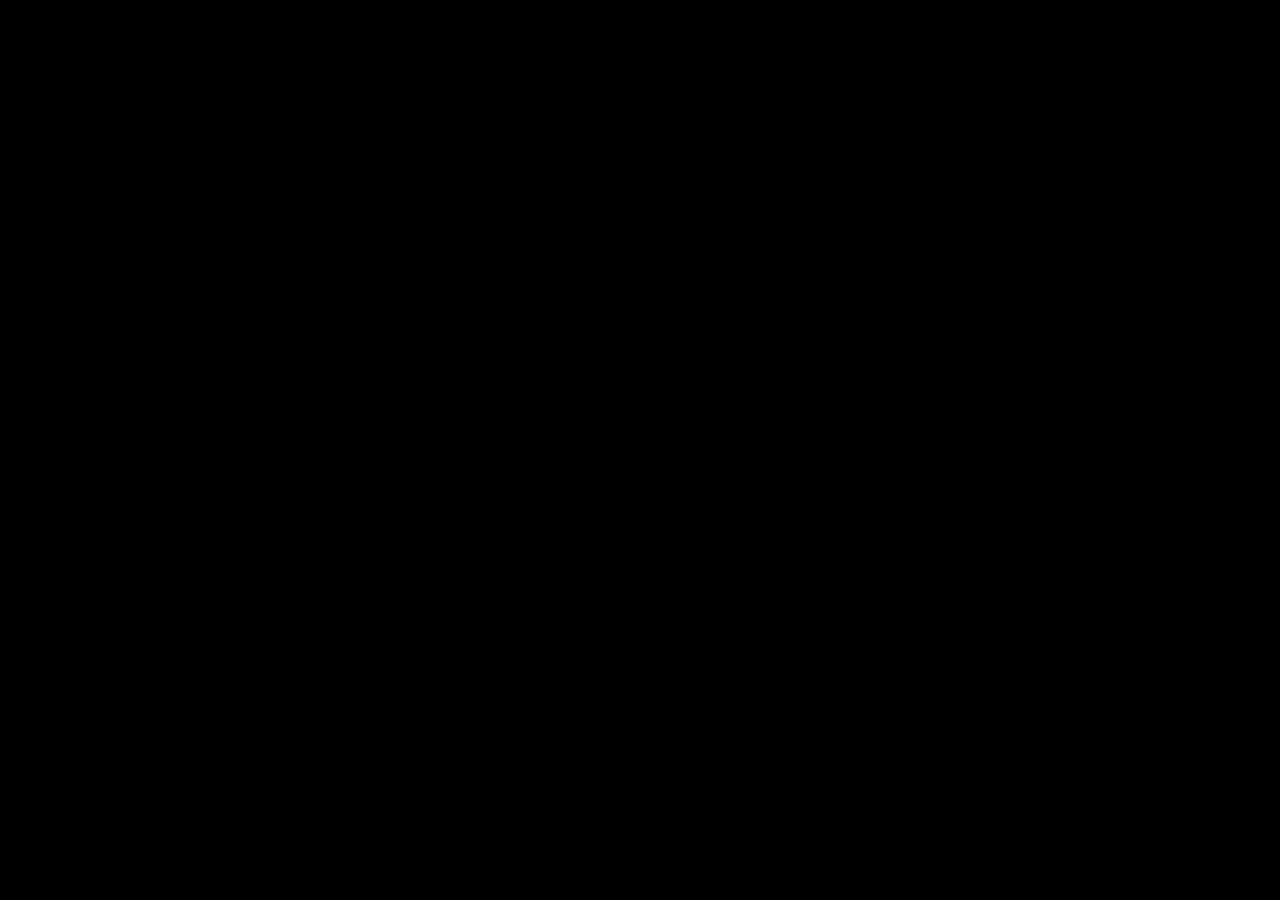
==== web/index.html @ 5d585e58 "" ====
<!DOCTYPE html>
<!--[if IE 8 ]><html class="no-js oldie ie8" lang="en"> <![endif]-->
<!--[if IE 9 ]><html class="no-js oldie ie9" lang="en"> <![endif]-->
<!--[if (gte IE 9)|!(IE)]><!--><html class="no-js" lang="en"> <!--<![endif]-->

<head>

	<!--- Basic Page Needs
   ================================================== -->
   <meta charset="utf-8">
	<title>PlayToday Launch webpage</title>
   <meta name="description" content="Edoardo Ferraresi">  
   <meta name="author" content="Edoardo Ferraresi">

   <!-- Mobile Specific Metas
   ================================================== -->
   <meta name="viewport" content="width=device-width, initial-scale=1, maximum-scale=1">

   <!-- CSS
   ================================================== -->
   <link rel="stylesheet" href="css/base.css">
   <link rel="stylesheet" href="css/vendor.css">
   <link rel="stylesheet" href="css/main.css">    
 
   <!-- Modernizr
   =================================================== -->
   <script src="js/modernizr.js"></script>

   <!-- Favicons
   =================================================== -->
   <link rel="shortcut icon" href="favicon.png" >
    
</head>
    
<body>

   <!--[if lt IE 9]>
   	<p class="browserupgrade">You are using an <strong>outdated</strong> browser. 
   	Please <a href="http://browsehappy.com/">upgrade your browser</a> to improve your experience.</p>
   <![endif]-->   

   <!-- content-wrap -->
   <div id="content-wrap">

      <!-- main  -->
      <main class="row">

            <header class="site-header">
               <div class="logo">
               	<a href=".html">PlayToday.</a>
               </div> 
            </header>

            <div id="main-content" class="twelve columns">

               <h1>PlayToday</h1>
                
               

               <hr>

               <div id="counter" class="group">
                  <span>134 <em>days</em></span> 
                  <span>12 <em>hours</em></span>
                  <span>50 <em>minutes</em></span>
                  <span>33 <em>seconds</em></span> 
               </div>                  

               <!-- MailChimp Signup Form -->
               <div id="mc-signup">

                  <form id="mc-form" class="group">
                          
               		<input type="email" value="" name="EMAIL" class="email" id="mce-EMAIL" placeholder="Indirizzo Email" required>                       
                                       
                     <input type="submit" value="Rimani Aggiornato" name="subscribe" class="button">

                     <label for="mce-EMAIL" class="subscribe-message"></label>
                       
                  </form>

               </div> <!-- /sign-up form -->      
               
    
            </div><!-- /main-content form -->

          
            <div class="modal-toggles">
               <ul>
                    <li class="about-us"><a href="#mod-about">More about us</a></li>
                  <!--  <li class="product"><a href="#mod-product">The product PlayToday</a></li> -->
               </ul>
            </div><!-- /modal-toggles --> 	
            
      </main>	      

   </div><!-- /content-wrap --> 
    	

   <!-- modals
   =================================================== -->
	      
	<section id="mod-about" >

	   <!-- Modal toggle -->
	   <div class="modal-toggle">
	      <a href="#" title="close" id="modal-close">close</a>
	   </div>	        	

	   <div class="row about-header">

			<div class="twelve columns">	

			   <div class="icon-wrap">
			      <i class="icon"></i>
			   </div>

				<h1>About Us.</h1>			         

			</div>

	   </div> <!-- /about-header -->                   	

		<div class="row about-content">
							
			<div class="six columns mob-whole">
				<p>Sed ut perspiciatis unde omnis iste natus error sit voluptatem accusantium doloremque laudantium, totam rem aperiam,
				eaque ipsa quae ab illo inventore veritatis et quasi architecto beatae vitae dicta sunt explicabo. 
				</p>

				<p>Proin gravida nibh vel velit auctor aliquet. Aenean sollicitudin, 
				lorem quis bibendum auctor, natus error sit voluptatem accusantium nisi elit et quasi architecto beatae vitae dicta sunt explicabo.
				</p>
			</div>

			<div class="six columns mob-whole contact">
			
			   <h3>Contact Numbers:</h3>
			   <p>Customer Service: (000) 555 1212<br>
			    	Partnerships: (000) 555 0100<br>
			     	General Info: (000) 555 0101</p>

			   <h3>Email:</h3>
			   <p>contact@playtoday.com<br>
			  	partnerships@playtoday.com
			   </p>

			   <h3>Address:</h3>
			   <p>via Fondobanchetto 17, Ferrara, <br>
				44121, FE, Italy 
			   </p>

			</div>            

		</div> <!-- /about-content -->

		<div class="slider row">

		   <hr>

		   <ul id="owl-slider" class="owl-carousel">
           	<li class="item s-photography">
              	<span class="slider-icon"></span>
              	<p>Photography</p>
           	</li>
           	<li class="item s-digital-media">
              	<span class="slider-icon"></span>
              	<p>Digital Media</p>
            </li>
            <li class="item s-marketing">
              	<span class="slider-icon"></span>
              	<p>Marketing</p>
            </li>
            <li class="item s-packaging">
              	<span class="slider-icon"></span>
              	<p>Packaging</p>    
            </li>
            <li class="item s-videography">
              	<span class="slider-icon"></span>
              	<p>Videography</p>
            </li>                  	
            <li class="item s-webdesign">
              	<span class="slider-icon"></span>
              	<p>Web Design</p>
            </li>
            <li class="item s-branding">
               <span class="slider-icon"></span>
               <p>Branding</p>
            </li>
            <li class="item s-web-development">
              	<span class="slider-icon"></span>
              	<p>Web Development</p>
            </li>
         </ul>

		</div><!-- /slider -->			      

   </section><!-- /mod-about -->
   
   
   
 
 	<!-- footer
   =================================================== -->
   <footer class="group">         

     	<ul class="footer-social">
         <li><a href="#"><i class="fa fa-facebook"></i></a></li>
         <li><a href="#"><i class="fa fa-instagram"></i></a></li>
         <li><a href="#"><i class="fa fa-twitter"></i></a></li>
         <li><a href="#"><i class="fa fa-google-plus"></i></a></li>
     	</ul>   

     	<ul class="footer-copyright">
            <li>&copy; Copyright 2016 PlayToday</li>
      </ul>  
        
   </footer> 

   <div id="preloader"> 
    	<div id="loader">
     	</div>
   </div> 
   
<!-- Script
=================================================== -->
<script src="js/jquery-1.11.3.min.js"></script>
<script src="js/jquery-migrate-1.2.1.min.js"></script>
<script src="http://maps.google.com/maps/api/js?v=3.13&amp;sensor=false"></script>    
<script src="js/jquery.fittext.js"></script>
<script src="js/jquery.countdown.min.js"></script>
<script src="js/jquery.placeholder.min.js"></script>
<script src="js/owl.carousel.min.js"></script>
<script src="js/jquery.ajaxchimp.min.js"></script>
<script src="js/main.js"></script>    
        
</body>
</html>
---- web/css/base.css ----
/* =================================================================== */
/*
/*  Advent v1.0 Base Stylesheet
/*  url: styleshout.com
/*  08-28-2015
/*
/* =================================================================== */

/* 
/* Reset - normalize.css v3.0.1 | MIT License | git.io/normalize 
/* =================================================================== */
html {
	font-family: sans-serif;
	-ms-text-size-adjust: 100%;
	-webkit-text-size-adjust: 100%;
}

body {
	margin: 0;
}

article,
aside,
details,
figcaption,
figure,
footer,
header,
hgroup,
main,
nav,
section,
summary {
	display: block;
}

audio,
canvas,
progress,
video {
	display: inline-block;
	vertical-align: baseline;
}

audio:not([controls]) {
	display: none;
	height: 0;
}

[hidden],
template {
	display: none;
}

a {
	background: transparent;
}

a:active,
a:hover {
	outline: 0;
}

abbr[title] {
	border-bottom: 1px dotted;
}

b,
strong {
	font-weight: bold;
}

dfn {
	font-style: italic;
}

h1 {
	font-size: 2em;
	margin: 0.67em 0;
}

mark {
	background: #ff0;
	color: #000;
}

small {
	font-size: 80%;
}

sub,
sup {
	font-size: 75%;
	line-height: 0;
	position: relative;
	vertical-align: baseline;
}

sup {
	top: -0.5em;
}

sub {
	bottom: -0.25em;
}

img {
	border: 0;
}

svg:not(:root) {
	overflow: hidden;
}

figure {
	margin: 1em 40px;
}

hr {
	-moz-box-sizing: content-box;
	box-sizing: content-box;
	height: 0;
}

pre {
	overflow: auto;
}

code,
kbd,
pre,
samp {
	font-family: monospace, monospace;
	font-size: 1em;
}

button,
input,
optgroup,
select,
textarea {
	color: inherit;
	font: inherit;
	margin: 0;
}

button {
	overflow: visible;
}

button,
select {
	text-transform: none;
}

button,
html input[type="button"],
input[type="reset"],
input[type="submit"] {
	-webkit-appearance: button;
	cursor: pointer;
}

button[disabled],
html input[disabled] {
	cursor: default;
}

button::-moz-focus-inner,
input::-moz-focus-inner {
	border: 0;
	padding: 0;
}

input {
	line-height: normal;
}

input[type="checkbox"],
input[type="radio"] {
	box-sizing: border-box;
	padding: 0;
}

input[type="number"]::-webkit-inner-spin-button,
input[type="number"]::-webkit-outer-spin-button {
	height: auto;
}

input[type="search"] {
	-webkit-appearance: textfield;
	-moz-box-sizing: content-box;
	-webkit-box-sizing: content-box;
	box-sizing: content-box;
}

input[type="search"]::-webkit-search-cancel-button,
input[type="search"]::-webkit-search-decoration {
	-webkit-appearance: none;
}

fieldset {
	border: 1px solid #c0c0c0;
	margin: 0 2px;
	padding: 0.35em 0.625em 0.75em;
}

legend {
	border: 0;
	padding: 0;
}

textarea {
	overflow: auto;
}

optgroup {
	font-weight: bold;
}

table {
	border-collapse: collapse;
	border-spacing: 0;
}

td,
th {
	padding: 0;
}

/*
/* Basic Setup Styles - Top Elements 
/* =================================================================== */

/* NOTE
html is set to 62.5% so that if you use REMS, all the measurements 
are based on 10px sizing. So basically 1.5rem = 15px  */
html {
	-webkit-font-smoothing: antialiased;
	-moz-osx-font-smoothing: grayscale;
	font-size: 62.5%;
	-webkit-box-sizing: border-box;
	-moz-box-sizing: border-box;
	box-sizing: border-box;
}

html,
body {
	height: 100%;
}

*,
*:before,
*:after {
	box-sizing: inherit;
}

body {
	font-weight: normal;
	line-height: 1;
	text-rendering: optimizeLegibility;
}

/*
/* Typography 
====================================================================== */
div,
dl,
dt,
dd,
ul,
ol,
li,
h1,
h2,
h3,
h4,
h5,
h6,
pre,
form,
p,
blockquote,
th,
td {
	margin: 0;
	padding: 0;
}

h1,
h2,
h3,
h4,
h5,
h6 {
	text-rendering: optimizeLegibility;
	line-height: 1.2;
}

hr {
	border: solid #ddd;
	border-width: 1px 0 0;
	clear: both;
	margin: 11px 0 24px;
	height: 0;
}

em,
i {
	font-style: italic;
	line-height: inherit;
}

strong,
b {
	font-weight: bold;
	line-height: inherit;
}

small {
	font-size: 60%;
	line-height: inherit;
}

ul {
	list-style: none;
}

ol {
	list-style: decimal;
}

ol,
ul.square,
ul.circle,
ul.disc {
	margin-left: 17px;
}

ul.square {
	list-style: square;
}

ul.circle {
	list-style: circle;
}

ul.disc {
	list-style: disc;
}

ul li {
	padding-left: 4px;
}

ul ul,
ul ol,
ol ol,
ol ul {
	margin: 3px 0 3px 17px;
}

/* links
---------------------------------------------------------------------- */
a {
	text-decoration: none;
	line-height: inherit;
}

a img {
	border: none;
}

a:focus {
	outline: none;
}

p a,
p a:visited {
	line-height: inherit;
}

/* 
/* Media 
/* =================================================================== */
img,
video,
embed,
object {
	max-width: 100%;
	height: auto;
}

object,
embed {
	height: 100%;
}

img {
	-ms-interpolation-mode: bicubic;
}

/* 
/* Grid
===================================================================== */
.row {
	width: 94%;
	max-width: 1024px;
	margin: 0 auto;
}

.ie8 .row {
	width: 1024px;
}

.narrow .row {
	max-width: 980px;
}

.row .row {
	width: auto;
	max-width: none;
	margin-left: -18px;
	margin-right: -18px;
}

.row:before,
.row:after {
	content: "";
	display: table;
}

.row:after {
	clear: both;
}

.column,
.columns,
.bgrid {
	position: relative;
	padding: 0 18px;
	min-height: 1px;
	float: left;
}

.column.centered,
.columns.centered {
	float: none;
	margin: 0 auto;
}

.row.collapsed > .column,
.row.collapsed > .columns,
.column.collapsed,
.columns.collapsed {
	padding: 0;
}

[class*="column"] + [class*="column"]:last-child {
	float: right;
}

[class*="column"] + [class*="column"].end {
	float: right;
}

.one,
.row .one {
	width: 8.33333%;
}

.two,
.row .two {
	width: 16.66667%;
}

.three,
.row .three {
	width: 25%;
}

.four,
.row .four {
	width: 33.33333%;
}

.five,
.row .five {
	width: 41.66667%;
}

.six,
.row .six {
	width: 50%;
}

.seven,
.row .seven {
	width: 58.33333%;
}

.eight,
.row .eight {
	width: 66.66667%;
}

.nine,
.row .nine {
	width: 75%;
}

.ten .row .ten {
	width: 83.33333%;
}

.eleven,
.row .eleven {
	width: 91.66667%;
}

.twelve,
.row .twelve {
	width: 100%;
}

/* tablets
--------------------------------------------------------------- */
@media screen and (max-width:768px) {
	.row {
		width: auto;
		padding-left: 30px;
		padding-right: 30px;
	}

	.row .row {
		padding-left: 0;
		padding-right: 0;
		margin-left: -15px;
		margin-right: -15px;
	}

	.column,
	.columns {
		padding: 0 15px;
	}

	.tab-fourth,
	.row .tab-fourth {
		width: 25%;
	}

	.tab-third,
	.row .tab-third {
		width: 33.33333%;
	}

	.tab-half,
	.row .tab-half {
		width: 50%;
	}

	.tab-2thirds,
	.row .tab-2thirds {
		width: 66.66667%;
	}

	.tab-3fourths,
	.row .tab-3fourths {
		width: 75%;
	}

	.tab-whole,
	.row .tab-whole {
		width: 100%;
	}

}

/* mobile
--------------------------------------------------------------- */
@media screen and (max-width:600px) {
	.row {
		padding-left: 25px;
		padding-right: 25px;
	}

	.row .row {
		margin-left: -10px;
		margin-right: -10px;
	}

	.column,
	.columns {
		padding: 0 10px;
	}

	.mob-fourth,
	.row .mob-fourth {
		width: 25%;
	}

	.mob-half,
	.row .mob-half {
		width: 50%;
	}

	.mob-3fourths,
	.row .mob-3fourths {
		width: 75%;
	}

	.mob-whole,
	.row .mob-whole {
		width: 100%;
	}

}

/* small mobile devices
--------------------------------------------------------------- */
@media screen and (max-width:400px) {
	.row {
		padding-left: 30px;
		padding-right: 30px;
	}

	.row .row {
		padding-left: 0;
		padding-right: 0;
		margin-left: 0;
		margin-right: 0;
	}

	.column,
	.columns {
		width: auto !important;
		float: none !important;
		margin-left: 0;
		margin-right: 0;
		clear: both;
		padding: 0;
	}

	[class*="column"] + [class*="column"]:last-child {
		float: none;
	}

}

/* larger screens
--------------------------------------------------------------- */
@media screen and (min-width:1200px) {
	.wide .wrap {
		max-width: 1180px;
	}

}

/* 
/* block grids
===================================================================== */
.bgrid-sixth .bgrid {
	width: 16.66667%;
}

.bgrid-fourth .bgrid {
	width: 25%;
}

.bgrid-third .bgrid {
	width: 33.33333%;
}

.bgrid-half .bgrid {
	width: 50%;
}

.bgrid {
	padding: 0;
}

/* Clearing for block grid columns. Allows columns with 
different heights to align properly.
--------------------------------------------------------------------- */
.first {
	clear: both;
}

/* first column in large(default) screen - for IE8 */
.bgrid-sixth .bgrid:nth-child(6n+1),
.bgrid-fourth .bgrid:nth-child(4n+1),
.bgrid-third .bgrid:nth-child(3n+1),
.bgrid-half .bgrid:nth-child(2n+1) {
	clear: both;
}

/* smaller screens
--------------------------------------------------------------- */
@media screen and (max-width:900px) {

	/* block grids for small screens */
	.s-bgrid-sixth .bgrid {
		width: 16.66667%;
	}

	.s-bgrid-fourth .bgrid {
		width: 25%;
	}

	.s-bgrid-third .bgrid {
		width: 33.33333%;
	}

	.s-bgrid-half .bgrid {
		width: 50%;
	}

	.s-bgrid-whole .bgrid {
		width: 100%;
		clear: both;
	}

	.first,
	[class*="bgrid-"] .bgrid:nth-child(n) {
		clear: none;
	}

	.s-bgrid-sixth .bgrid:nth-child(6n+1),
	.s-bgrid-fourth .bgrid:nth-child(4n+1),
	.s-bgrid-third .bgrid:nth-child(3n+1),
	.s-bgrid-half .bgrid:nth-child(2n+1) {
		clear: both;
	}

}

/* tablets
--------------------------------------------------------------- */
@media screen and (max-width:768px) {
	.tab-bgrid-sixth .bgrid {
		width: 16.66667%;
	}

	.tab-bgrid-fourth .bgrid {
		width: 25%;
	}

	.tab-bgrid-third .bgrid {
		width: 33.33333%;
	}

	.tab-bgrid-half .bgrid {
		width: 50%;
	}

	.tab-bgrid-whole .bgrid {
		width: 100%;
		clear: both;
	}

	.first,
	[class*="tab-bgrid-"] .bgrid:nth-child(n) {
		clear: none;
	}

	.tab-bgrid-sixth .bgrid:nth-child(6n+1),
	.tab-bgrid-fourth .bgrid:nth-child(4n+1),
	.tab-bgrid-third .bgrid:nth-child(3n+1),
	.tab-bgrid-half .bgrid:nth-child(2n+1) {
		clear: both;
	}

}

/* mobile devices
--------------------------------------------------------------- */
@media screen and (max-width:600px) {
	.mob-bgrid-sixth .bgrid {
		width: 16.66667%;
	}

	.mob-bgrid-fourth .bgrid {
		width: 25%;
	}

	.mob-bgrid-third .bgrid {
		width: 33.33333%;
	}

	.mob-bgrid-half .bgrid {
		width: 50%;
	}

	.mob-bgrid-whole .bgrid {
		width: 100%;
		clear: both;
	}

	.first,
	[class*="mob-bgrid-"] .bgrid:nth-child(n) {
		clear: none;
	}

	.mob-bgrid-sixth .bgrid:nth-child(6n+1),
	.mob-bgrid-fourth .bgrid:nth-child(4n+1),
	.mob-bgrid-third .bgrid:nth-child(3n+1),
	.mob-bgrid-half .bgrid:nth-child(2n+1) {
		clear: both;
	}

}

/* stack on small mobile devices
--------------------------------------------------------------- */
@media screen and (max-width:400px) {
	.stack .bgrid {
		width: auto !important;
		float: none !important;
		margin-left: 0;
		margin-right: 0;
		clear: both;
	}

}

/* 
/* MISC
===================================================================== */

/* Clearing - (http://nicolasgallagher.com/micro-clearfix-hack/
--------------------------------------------------------------------- */
.group:before,
.group:after {
	content: "";
	display: table;
}

.group:after {
	clear: both;
}

/* Misc Helper Styles 
--------------------------------------------------------------------- */
.hide {
	display: none;
}

.invisible {
	visibility: hidden;
}

.antialiased {
	-webkit-font-smoothing: antialiased;
	-moz-osx-font-smoothing: grayscale;
}

.remove-bottom {
	margin-bottom: 0;
}

.half-bottom {
	margin-bottom: 15px !important;
}

.add-bottom {
	margin-bottom: 30px !important;
}

.no-border {
	border: none;
}

.text-center {
	text-align: center;
}

.text-left {
	text-align: left;
}

.text-right {
	text-align: right;
}

.pull-left {
	float: left;
}

.pull-right {
	float: right;
}

.align-center {
	margin-left: auto;
	margin-right: auto;
	text-align: center;
}
---- web/css/vendor.css ----
/* =================================================================== */
/*
/*  Advent 1.0 | Vendor/Third Party CSS 
/*  url: styleshout.com
/*  08-28-2015
/*
/* =================================================================== */

/* 
 *  Core Owl Carousel CSS File
 *	 v1.3.3
 */

/* clearfix */
.owl-carousel .owl-wrapper:after {
	content: ".";
	display: block;
	clear: both;
	visibility: hidden;
	line-height: 0;
	height: 0;
}

/* display none until init */
.owl-carousel {
	display: none;
	position: relative;
	width: 100%;
	-ms-touch-action: pan-y;
}

.owl-carousel .owl-wrapper {
	display: none;
	position: relative;
	-webkit-transform: translate3d(0px, 0px, 0px);
}

.owl-carousel .owl-wrapper-outer {
	overflow: hidden;
	position: relative;
	width: 100%;
}

.owl-carousel .owl-wrapper-outer.autoHeight {
	-webkit-transition: height 500ms ease-in-out;
	-moz-transition: height 500ms ease-in-out;
	-ms-transition: height 500ms ease-in-out;
	-o-transition: height 500ms ease-in-out;
	transition: height 500ms ease-in-out;
}

.owl-carousel .owl-item {
	float: left;
}

.owl-controls .owl-page,
.owl-controls .owl-buttons div {
	cursor: pointer;
}

.owl-controls {
	-webkit-user-select: none;
	-khtml-user-select: none;
	-moz-user-select: none;
	-ms-user-select: none;
	user-select: none;
	-webkit-tap-highlight-color: transparent;
}

/* mouse grab icon */
.grabbing {
	cursor: url(grabbing.png) 8 8, move;
}

/* fix */
.owl-carousel .owl-wrapper,
.owl-carousel .owl-item {
	-webkit-backface-visibility: hidden;
	-moz-backface-visibility: hidden;
	-ms-backface-visibility: hidden;
	-webkit-transform: translate3d(0, 0, 0);
	-moz-transform: translate3d(0, 0, 0);
	-ms-transform: translate3d(0, 0, 0);
}

/* 
 *  Owl Carousel CSS3 Transitions 
 *  v1.3.2
 */
.owl-origin {
	-webkit-perspective: 1200px;
	-webkit-perspective-origin-x: 50%;
	-webkit-perspective-origin-y: 50%;
	-moz-perspective: 1200px;
	-moz-perspective-origin-x: 50%;
	-moz-perspective-origin-y: 50%;
	perspective: 1200px;
}

/* fade */
.owl-fade-out {
	z-index: 10;
	-webkit-animation: fadeOut .7s both ease;
	-moz-animation: fadeOut .7s both ease;
	animation: fadeOut .7s both ease;
}

.owl-fade-in {
	-webkit-animation: fadeIn .7s both ease;
	-moz-animation: fadeIn .7s both ease;
	animation: fadeIn .7s both ease;
}

/* backSlide */
.owl-backSlide-out {
	-webkit-animation: backSlideOut 1s both ease;
	-moz-animation: backSlideOut 1s both ease;
	animation: backSlideOut 1s both ease;
}

.owl-backSlide-in {
	-webkit-animation: backSlideIn 1s both ease;
	-moz-animation: backSlideIn 1s both ease;
	animation: backSlideIn 1s both ease;
}

/* goDown */
.owl-goDown-out {
	-webkit-animation: scaleToFade .7s ease both;
	-moz-animation: scaleToFade .7s ease both;
	animation: scaleToFade .7s ease both;
}

.owl-goDown-in {
	-webkit-animation: goDown .6s ease both;
	-moz-animation: goDown .6s ease both;
	animation: goDown .6s ease both;
}

/* scaleUp */
.owl-fadeUp-in {
	-webkit-animation: scaleUpFrom .5s ease both;
	-moz-animation: scaleUpFrom .5s ease both;
	animation: scaleUpFrom .5s ease both;
}

.owl-fadeUp-out {
	-webkit-animation: scaleUpTo .5s ease both;
	-moz-animation: scaleUpTo .5s ease both;
	animation: scaleUpTo .5s ease both;
}

/* Keyframes */

/*empty*/
@-webkit-keyframes empty {
	0% {
		opacity: 1;
	}

}

@-moz-keyframes empty {
	0% {
		opacity: 1;
	}

}

@keyframes empty {
	0% {
		opacity: 1;
	}

}

@-webkit-keyframes fadeIn {
	0% {
		opacity: 0;
	}

	100% {
		opacity: 1;
	}

}

@-moz-keyframes fadeIn {
	0% {
		opacity: 0;
	}

	100% {
		opacity: 1;
	}

}

@keyframes fadeIn {
	0% {
		opacity: 0;
	}

	100% {
		opacity: 1;
	}

}

@-webkit-keyframes fadeOut {
	0% {
		opacity: 1;
	}

	100% {
		opacity: 0;
	}

}

@-moz-keyframes fadeOut {
	0% {
		opacity: 1;
	}

	100% {
		opacity: 0;
	}

}

@keyframes fadeOut {
	0% {
		opacity: 1;
	}

	100% {
		opacity: 0;
	}

}

@-webkit-keyframes backSlideOut {
	25% {
		opacity: .5;
		-webkit-transform: translateZ(-500px);
	}

	75% {
		opacity: .5;
		-webkit-transform: translateZ(-500px) translateX(-200%);
	}

	100% {
		opacity: .5;
		-webkit-transform: translateZ(-500px) translateX(-200%);
	}

}

@-moz-keyframes backSlideOut {
	25% {
		opacity: .5;
		-moz-transform: translateZ(-500px);
	}

	75% {
		opacity: .5;
		-moz-transform: translateZ(-500px) translateX(-200%);
	}

	100% {
		opacity: .5;
		-moz-transform: translateZ(-500px) translateX(-200%);
	}

}

@keyframes backSlideOut {
	25% {
		opacity: .5;
		transform: translateZ(-500px);
	}

	75% {
		opacity: .5;
		transform: translateZ(-500px) translateX(-200%);
	}

	100% {
		opacity: .5;
		transform: translateZ(-500px) translateX(-200%);
	}

}

@-webkit-keyframes backSlideIn {
	0%,
	25% {
		opacity: .5;
		-webkit-transform: translateZ(-500px) translateX(200%);
	}

	75% {
		opacity: .5;
		-webkit-transform: translateZ(-500px);
	}

	100% {
		opacity: 1;
		-webkit-transform: translateZ(0) translateX(0);
	}

}

@-moz-keyframes backSlideIn {
	0%,
	25% {
		opacity: .5;
		-moz-transform: translateZ(-500px) translateX(200%);
	}

	75% {
		opacity: .5;
		-moz-transform: translateZ(-500px);
	}

	100% {
		opacity: 1;
		-moz-transform: translateZ(0) translateX(0);
	}

}

@keyframes backSlideIn {
	0%,
	25% {
		opacity: .5;
		transform: translateZ(-500px) translateX(200%);
	}

	75% {
		opacity: .5;
		transform: translateZ(-500px);
	}

	100% {
		opacity: 1;
		transform: translateZ(0) translateX(0);
	}

}

@-webkit-keyframes scaleToFade {
	to {
		opacity: 0;
		-webkit-transform: scale(0.8);
	}

}

@-moz-keyframes scaleToFade {
	to {
		opacity: 0;
		-moz-transform: scale(0.8);
	}

}

@keyframes scaleToFade {
	to {
		opacity: 0;
		transform: scale(0.8);
	}

}

@-webkit-keyframes goDown {
	from {
		-webkit-transform: translateY(-100%);
	}

}

@-moz-keyframes goDown {
	from {
		-moz-transform: translateY(-100%);
	}

}

@keyframes goDown {
	from {
		transform: translateY(-100%);
	}

}

@-webkit-keyframes scaleUpFrom {
	from {
		opacity: 0;
		-webkit-transform: scale(1.5);
	}

}

@-moz-keyframes scaleUpFrom {
	from {
		opacity: 0;
		-moz-transform: scale(1.5);
	}

}

@keyframes scaleUpFrom {
	from {
		opacity: 0;
		transform: scale(1.5);
	}

}

@-webkit-keyframes scaleUpTo {
	to {
		opacity: 0;
		-webkit-transform: scale(1.5);
	}

}

@-moz-keyframes scaleUpTo {
	to {
		opacity: 0;
		-moz-transform: scale(1.5);
	}

}

@keyframes scaleUpTo {
	to {
		opacity: 0;
		transform: scale(1.5);
	}

}
---- web/css/main.css ----
/* =================================================================== */
/* Colors:
/* green: #44d62c
/*
/*
/*
/*  Advent v1.0 Main Stylesheet
/*  url: styleshout.com
/*  08-28-2015
/*
/*	 TOC:
/*  01. =webfonts and iconfonts
/*  02. =document setup
/*  03. =preloader
/*  04. =forms
/*  05. =content styles
/*  06. =modals
/*  07. =footer
/*
/* =================================================================== */

/* 
/* 01. =webfonts and iconfonts
/* =================================================================== */
@import url("fonts.css");
@import url("font-awesome/css/font-awesome.min.css");

/* 
/* 02. =document setup
/* =================================================================== */

/* Body 
---------------------------------------------------------------------- */
html,
body {
	height: 100%;
}

html {
	background: #161415 url(../images/bg.jpg) no-repeat center center fixed;
	-webkit-background-size: cover !important;
	-moz-background-size: cover !important;
	background-size: cover !important;
}

body {
	font: 15px/30px "montserrat-regular", sans-serif;
	font-weight: normal;
	color: #575859;
}

/* links 
---------------------------------------------------------------------- */
a,
a:visited {
	outline: none;
	color: #44d62c;
	-moz-transition: all 0.3s ease-in-out;
	-o-transition: all 0.3s ease-in-out;
	-webkit-transition: all 0.3s ease-in-out;
	-ms-transition: all 0.3s ease-in-out;
	transition: all 0.3s ease-in-out;
}

a:hover,
a:focus {
	color: white;
}

/* Typography
--------------------------------------------------------------------- */
h1,
h2,
h3,
h4,
h5,
h6 {
	font-family: "montserrat-bold", sans-serif;
	color: #575859;
	font-style: normal;
	text-rendering: optimizeLegibility;
	margin: 18px 0 15px;
}

h1 a,
h2 a,
h3 a,
h4 a,
h5 a,
h6 a {
	font-weight: inherit;
}

h1 {
	font-size: 30px;
	line-height: 36px;
	margin-top: 0;
	letter-spacing: -1px;
}

h2 {
	font-size: 24px;
	line-height: 30px;
    color: #BDBDBD;
}

h3 {
	font-size: 20px;
	line-height: 30px;
}

h4 {
	font-size: 17px;
	line-height: 30px;
}

h5 {
	font-size: 14px;
	line-height: 30px;
	margin-top: 15px;
	text-transform: uppercase;
	letter-spacing: 1px;
}

h6 {
	font-size: 13px;
	line-height: 30px;
	margin-top: 15px;
	text-transform: uppercase;
	letter-spacing: 1px;
}

p {
	margin: 15px 0 15px 0;
}

p img {
	margin: 0;
}

p.lead {
	font: 17px/33px "montserrat-regular", sans-serif;
	color: #707273;
}

em {
	font: 15px/30px "montserrat-regular", sans-serif;
	font-style: normal;
}

strong,
b {
	font: 15px/30px "montserrat-bold", sans-serif;
	font-weight: normal;
}

small {
	font-size: 11px;
	line-height: inherit;
}

blockquote {
	margin: 18px 0px;
	padding-left: 40px;
	position: relative;
}

blockquote:before {
	content: "\201C";
	opacity: 0.45;
	font-size: 80px;
	line-height: 0px;
	margin: 0;
	font-family: arial, sans-serif;
	position: absolute;
	top: 30px;
	left: 0;
}

blockquote p {
	font-family: georgia, serif;
	font-style: italic;
	padding: 0;
	font-size: 18px;
	line-height: 30px;
}

blockquote cite {
	display: block;
	font-size: 12px;
	font-style: normal;
	line-height: 18px;
}

blockquote cite:before {
	content: "\2014 \0020";
}

blockquote cite a,
blockquote cite a:visited {
	color: #707273;
	border: none;
}

abbr {
	font-family: "montserrat-bold", serif;
	font-variant: small-caps;
	text-transform: lowercase;
	letter-spacing: .5px;
	color: #7d7e80;
}

pre,
code {
	font-family: Consolas, "Andale Mono", Courier, "Courier New", monospace;
}

pre {
	white-space: pre;
	white-space: pre-wrap;
	word-wrap: break-word;
}

code {
	padding: 3px;
	background: #ECF0F1;
	color: #707273;
	border-radius: 3px;
}

del {
	text-decoration: line-through;
}

abbr[title],
dfn[title] {
	border-bottom: 1px dotted;
	cursor: help;
}

mark {
	background: #FFF49B;
	color: #000;
}

hr {
	border: solid #44d62c;
	border-width: 1px 0 0;
	clear: both;
	margin: 23px 0 12px;
	height: 0;
}

/* Lists  
--------------------------------------------------------------------- */
ul,
ol {
	margin-top: 15px;
	margin-bottom: 15px;
}

ul {
	list-style: disc;
	margin-left: 17px;
}

dl {
	margin: 0 0 15px 0;
}

dt {
	margin: 0;
	color: #44d62c;
}

dd {
	margin: 0 0 0 20px;
}

/* Floated image  
--------------------------------------------------------------------- */
img.pull-right {
	margin: 12px 0px 0px 18px;
}

img.pull-left {
	margin: 12px 18px 0px 0px;
}

/* Style Placeholder Text  
--------------------------------------------------------------------- */
::-webkit-input-placeholder {
	color: black;
}

:-moz-placeholder {

	/* Firefox 18- */
	color: black;
}

::-moz-placeholder {

	/* Firefox 19+ */
	color: black;
}

:-ms-input-placeholder {
	color: black;
}

.placeholder {
	color: black !important;
}

/* 
/* 03. =preloader
/* =================================================================== */
#preloader {
	position: fixed;
	top: 0;
	left: 0;
	right: 0;
	bottom: 0;
	background: black;
	z-index: 9999999;
	height: 100%;
}

.no-js #preloader,
.oldie #preloader,
.ie9 #preloader {
	display: none;
}

#loader {
	position: absolute;
	left: 50%;
	top: 50%;
	width: 60px;
	height: 60px;
	margin: -30px 0 0 -30px;
	padding: 0;
}

#loader:before {
	content: "";
	border-top: 11px solid rgba(255, 255, 255, 0.2);
	border-right: 11px solid rgba(255, 255, 255, 0.2);
	border-bottom: 11px solid rgba(255, 255, 255, 0.2);
	border-left: 11px solid #44d62c;
	-webkit-animation: load 1.1s infinite linear;
	animation: load 1.1s infinite linear;
	display: block;
	border-radius: 50%;
	width: 60px;
	height: 60px;
}

@-webkit-keyframes load {
	0% {
		-webkit-transform: rotate(0deg);
		transform: rotate(0deg);
	}

	100% {
		-webkit-transform: rotate(360deg);
		transform: rotate(360deg);
	}

}

@keyframes load {
	0% {
		-webkit-transform: rotate(0deg);
		transform: rotate(0deg);
	}

	100% {
		-webkit-transform: rotate(360deg);
		transform: rotate(360deg);
	}

}

/* 
/* 04. forms
/* =================================================================== */
form {
	margin-bottom: 24px;
}

fieldset {
	margin: 0 0 24px 0;
	padding: 0;
	border: none;
}

input,
button {
	-webkit-font-smoothing: antialiased;
}

input[type="text"],
input[type="password"],
input[type="email"],
textarea,
select {
	display: block;
	padding: 12px 15px;
	margin: 0 0 12px 0;
	border: 0;
	outline: none;
	vertical-align: middle;
	color: #a3a4a6;
	font-family: "montserrat-regular", sans-serif;
	font-size: 14px;
	line-height: 24px;
	border-radius: 3px;
	max-width: 100%;
	background: transparent;
	border: 3px solid #a9aaab;
}

textarea {
	min-height: 162px;
}

input[type="text"]:focus,
input[type="password"]:focus,
input[type="email"]:focus,
textarea:focus {
	background: white;
}

label,
legend {
	font: 15px/30px "montserrat-bold", sans-serif;
	margin: 12px 0;
	color: #252525;
	display: block;
}

label span,
legend span {
	color: #575859;
	font: 15px/30px "montserrat-bold", serif;
}

input[type="checkbox"],
input[type="radio"] {
	font-size: 15px;
	color: #575859;
}

input[type="checkbox"] {
	display: inline;
}

/* 
/* 05. =content styles
/* =================================================================== */
.browserupgrade {
	text-align: center;
	padding: 15px 30px;
	background: white;
}

#content-wrap {
	min-height: 100%;
	padding-top: 6%;
}

@media only screen and (max-width:900px) {
	#content-wrap {
		padding-top: 9%;
	}

}

@media only screen and (max-width:768px) {
	#content-wrap {
		padding-top: 13%;
	}

}

@media only screen and (max-width:600px) {
	#content-wrap {
		min-height: auto;
		padding-top: 60px;
	}

}

@media only screen and (max-width:400px) {
	#content-wrap {
		padding-top: 54px;
	}

}

/* main
------------------------------------------ */
main.row {
	max-width: 700px;
}

main {
	text-align: center;
}

main::after {
	content: "";
	display: block;
	height: 150px;
}

main h1 {
	font: 38px/1.2em "montserrat-bold", sans-serif;
	color: #44d62c;
	margin-bottom: 12px;
	padding: 0;
}

main p {
	font: 17px/36px "montserrat-regular", sans-serif;
	color: #fff;
	margin-bottom: 18px;
	padding: 0;
}

main hr {
	border: solid #44d62c;
	border-width: 5px 0 0;
	margin: 19px auto 12px;
	height: 0;
	width: 100px;
}

main .site-header .logo {
	display: inline-block;
	vertical-align: middle;
	margin: 0 0 36px 0;
	padding: 0;
}
main .site-header .logo a {
	display: block;
	margin: 0;
	padding: 0;
	border: none;
	outline: none;
	font: 0/0 a;
	text-shadow: none;
	color: transparent;
	width: 230px;
	height: 200px;
	background: url("../images/logo/Logoplay.png") no-repeat;
	background-size: contain;
}

@media only screen and (max-width:900px) {
	main.row {
		width: 85%;
	}

	main h1 {
		font: 35px/1.2em "montserrat-bold", sans-serif;
	}

	main p {
		font: 16px/30px "montserrat-regular", sans-serif;
	}

	main .site-header .logo {
		margin: 0 0 30px 0;
	}

	main .site-header .logo a {
		width: 104px;
		height: 72px;
	}

}

@media only screen and (max-width:768px) {
	main.row {
		width: 92%;
	}

	main h1 {
		font: 32px/1.2em "montserrat-bold", sans-serif;
	}

	main p {
		font: 15px/30px "montserrat-regular", sans-serif;
	}

	main .site-header .logo {
		margin: 0 0 24px 0;
	}

}

@media only screen and (max-width:500px) {
	main.row {
		width: 96%;
	}

	main h1 {
		font: 30px/1.2em "montserrat-bold", sans-serif;
	}

	main p {
		line-height: 27px;
	}

	main::after {
		height: 78px;
	}

}

@media only screen and (max-width:400px) {
	main.row {
		width: 100%;
	}

	main h1 {
		font: 28px/1.2em "montserrat-bold", sans-serif;
	}

	main p {
		font: 14px/27px "montserrat-regular", sans-serif;
	}

	main .site-header .logo a {
		width: 95px;
		height: 66px;
	}

}

/* counter 
------------------------------------------ */
#counter {
	width: 90%;
	color: white;
	text-align: center;
	margin: 18px auto 0;
}

#counter span {
	font: 62px/1em "montserrat-bold", sans-serif;
	display: block;
	padding: 12px 0 30px;
	min-width: 25%;
	float: left;
}

#counter span em {
	font: 11px/18px "montserrat-regular", sans-serif;
	text-transform: uppercase;
	letter-spacing: 2px;
	margin-top: 3px;
	display: block;
	color: rgba(255, 255, 255, 0.6);
}

@media only screen and (max-width:900px) {
	#counter {
		width: 92%;
	}

	#counter span {
		font: 58px/1em "montserrat-bold", sans-serif;
	}

}

@media only screen and (max-width:768px) {
	#counter {
		width: 100%;
	}

	#counter span {
		font: 52px/1em "montserrat-bold", sans-serif;
	}

}

@media only screen and (max-width:600px) {
	#counter {
		margin-bottom: 24px;
	}

	#counter span {
		font: 48px/1em "montserrat-bold", sans-serif;
	}

}

@media only screen and (max-width:500px) {
	#counter {
		margin-bottom: 12px;
	}

	#counter span {
		font: 37px/1em "montserrat-bold", sans-serif;
	}

	#counter span em {
		font: 9px/18px "montserrat-regular", sans-serif;
		letter-spacing: 1.5px;
	}

}

@media only screen and (max-width:400px) {
	#counter span {
		font: 31px/1em "montserrat-bold", sans-serif;
	}

	#counter span em {
		font: 8px/18px "montserrat-regular", sans-serif;
		letter-spacing: 1px;
	}

}

/* mailchimp form
------------------------------------------ */
#mc-signup {
	clear: both;
	width: 75%;
	margin: 6px auto 30px;
}

#mc-signup input {
	display: inline-block;
	float: left;
	border: none;
	font-size: 15px;
	font-family: "montserrat-bold", sans-serif;
}

#mc-signup input[type="email"] {
	height: 54px;
	color: rgba(0, 0, 0, 0.7);
	line-height: 30px;
	padding: 12px 15px 12px 20px;
	border-radius: 3px 0 0 3px;
	background: rgba(255, 255, 255, 0.25);
	width: 70%;
}

#mc-signup input[type="submit"] {
	font-size: 12px;
	text-transform: uppercase;
	letter-spacing: 1px;
	line-height: 30px;
	height: 54px;
	padding: 12px 25px 12px 25px;
	border-radius: 0 3px 3px 0;
	background: white;
	width: 30%;
	text-align: center;
	color: black;
	-moz-transition: all 0.3s ease-in-out;
	-o-transition: all 0.3s ease-in-out;
	-webkit-transition: all 0.3s ease-in-out;
	-ms-transition: all 0.3s ease-in-out;
	transition: all 0.3s ease-in-out;
}

#mc-signup input[type="submit"]:hover {
	background: #44d62c;
}

#mc-signup label {
	clear: both;
	display: block;
	width: 100%;
	min-height: 30px;
	font-family: "montserrat-regular", sans-serif;
	color: white;
}

#mc-signup label i {
	color: #44d62c;
	margin-right: 5px;
}

@media only screen and (max-width:900px) {
	#mc-signup {
		width: 70%;
	}

	#mc-signup input[type="email"] {
		width: 60%;
	}

	#mc-signup input[type="submit"] {
		width: 40%;
	}

}

@media only screen and (max-width:768px) {
	#mc-signup {
		width: 80%;
		margin-bottom: 30px;
	}

	#mc-signup input[type="email"] {
		width: 55%;
	}

	#mc-signup input[type="submit"] {
		width: 45%;
	}

}

@media only screen and (max-width:600px) {
	#mc-signup {
		width: 100%;
		margin-bottom: 24px;
		padding-left: 15px;
		padding-right: 15px;
	}

	#mc-signup input[type="email"] {
		width: 100%;
		float: none;
		margin-bottom: 0;
		border-radius: 3px 3px 0 0;
		text-align: center;
	}

	#mc-signup input[type="submit"] {
		width: 100%;
		float: none;
		border-radius: 0 0 3px 3px;
	}

}

@media only screen and (max-width:400px) {
	#mc-signup {
		padding-left: 0;
		padding-right: 0;
	}

}



/* modal toggles
------------------------------------------ */
.modal-toggles {
	clear: both;
}

.modal-toggles ul {
	margin: 0;
	padding: 0;
	text-transform: uppercase;
	font: 13px/24px "montserrat-bold", sans-serif;
	letter-spacing: 1px;
}

.modal-toggles li {
	display: inline-block;
}

.modal-toggles li:first-child {
	
	color: white;
}

.modal-toggles li a {
	padding: 0 40px 0 65px;
	position: relative;
	display: block;
	line-height: 30px;
}

.modal-toggles li a::before {
	content: '';
	display: inline-block;
	padding: 0;
	background-repeat: no-repeat;
	background-position: center center;
	position: absolute;
	top: 3px;
}

.modal-toggles .about-us a::before {
	width: 28px;
	height: 28px;
	line-height: 28px;
	background-image: url("../images/users.png");
	left: 24px;
	background-size: contain;
}

.modal-toggles .location a::before {
	width: 26px;
	height: 26px;
	line-height: 28px;
	background-image: url("../images/marker.png");
	left: 30px;
	background-size: contain;
}

@media only screen and (max-width:600px) {
	.modal-toggles {
		padding: 0 25px;
	}

	.modal-toggles li {
		text-align: center;
		display: block;
	}

	.modal-toggles li:first-child {
		border: none;
		margin-bottom: 18px;
	}

	.modal-toggles li a {
		padding: 0 40px;
		line-height: 54px;
		border: 2px solid rgba(255, 255, 255, 0.2);
		border-radius: 3px;
	}

	.modal-toggles li a:hover {
		border: 2px solid #44d62c;
		color: black;
		background: #44d62c;
	}

	.modal-toggles li a::before {
		content: none;
		postion: static;
	}

}

@media only screen and (max-width:400px) {
	.modal-toggles {
		padding: 0;
	}

}

/* 
/* 06. =modals
/* =================================================================== */
#mod-about,
#mod-map {
	position: fixed;
	top: 0;
	left: 0;
	right: 0;
	bottom: 0;
	min-height: 100%;
	-moz-transition: all 0.4s ease-in-out;
	-o-transition: all 0.4s ease-in-out;
	-webkit-transition: all 0.4s ease-in-out;
	-ms-transition: all 0.4s ease-in-out;
	transition: all 0.4s ease-in-out;
	filter: alpha(opacity=0);
	-ms-filter: "progid:DXImageTransform.Microsoft.Alpha(Opacity=0)";
	opacity: 0;
	zoom: 1;
}

#mod-about {
	-moz-transform: translateX(-100%);
	-o-transform: translateX(-100%);
	-webkit-transform: translateX(-100%);
	-ms-transform: translateX(-100%);
	transform: translateX(-100%);
}

#mod-map {
	-moz-transform: translateX(100%);
	-o-transform: translateX(100%);
	-webkit-transform: translateX(100%);
	-ms-transform: translateX(100%);
	transform: translateX(100%);
}

#mod-map.is-visible,
#mod-about.is-visible {
	-moz-transform: translateX(0);
	-o-transform: translateX(0);
	-webkit-transform: translateX(0);
	-ms-transform: translateX(0);
	transform: translateX(0);
	filter: alpha(opacity=100);
	-ms-filter: "progid:DXImageTransform.Microsoft.Alpha(Opacity=100)";
	opacity: 1;
	zoom: 1;
}

#mod-about.is-visible {
	position: absolute;
	min-height: none;
}

.modal-toggle {
	position: fixed;
	top: 30px;
	left: 40px;
	display: inline-block;
	z-index: 999995;
}

.modal-toggle a {
	display: block;
	height: 46px;
	width: 46px;
	border-radius: 50%;
	background: black;
	text-indent: -99999em;
	float: left;
	-moz-transition: all 0.3s ease-in-out;
	-o-transition: all 0.3s ease-in-out;
	-webkit-transition: all 0.3s ease-in-out;
	-ms-transition: all 0.3s ease-in-out;
	transition: all 0.3s ease-in-out;
}

.modal-toggle a::before,
.modal-toggle a::after {
	content: '';
	position: absolute;
	display: inline-block;
	width: 4px;
	height: 14px;
	border-radius: 2px;
	top: 16px;
	left: 21px;
	background-color: white;
	-moz-transition: all 0.3s ease-in-out;
	-o-transition: all 0.3s ease-in-out;
	-webkit-transition: all 0.3s ease-in-out;
	-ms-transition: all 0.3s ease-in-out;
	transition: all 0.3s ease-in-out;
}

.modal-toggle a::before {
	-moz-transform: rotate(45deg);
	-o-transform: rotate(45deg);
	-webkit-transform: rotate(45deg);
	-ms-transform: rotate(45deg);
	transform: rotate(45deg);
}

.modal-toggle a::after {
	-moz-transform: rotate(-45deg);
	-o-transform: rotate(-45deg);
	-webkit-transform: rotate(-45deg);
	-ms-transform: rotate(-45deg);
	transform: rotate(-45deg);
}

.modal-toggle a:hover::before,
.modal-toggle a:hover::after {
	background-color: #44d62c;
}

@media only screen and (max-width:600px) {
	.modal-toggle {
		left: 35px;
	}

	.modal-toggle a {
		height: 42px;
		width: 42px;
	}

	.modal-toggle a::before,
	.modal-toggle a::after {
		top: 14px;
		left: 19px;
	}

}

@media only screen and (max-width:400px) {
	.modal-toggle {
		left: 25px;
	}

}

/* modal about
------------------------------------------ */
#mod-about {
	z-index: 999991;
}

#mod-about::after {
	content: "";
	display: block;
	height: 120px;
}

#mod-about .row {
	max-width: 750px;
}

/* about header */
.about-header {
	text-align: center;
	margin-top: 5%;
}

.about-header h1 {
	font: 38px/1.2em "montserrat-bold", sans-serif;
	color: #44d62c;
}

.about-header .icon-wrap {
	display: inline-block;
	vertical-align: middle;
	margin: 0 0 36px 0;
	padding: 0;
}

.about-header .icon-wrap i {
	display: block;
	margin: 0;
	padding: 0;
	border: none;
	outline: none;
	font: 0/0 a;
	text-shadow: none;
	color: transparent;
	width: 70px;
	height: 56px;
	background: url("../images/users@2x.png") no-repeat;
	background-size: contain;
}

@media only screen and (max-width:900px) {
	.about-header {
		margin-top: 7%;
	}

	.about-header h1 {
		font: 35px/1.2em "montserrat-bold", sans-serif;
	}

	.about-header .icon-wrap i {
		width: 61px;
		height: 50px;
	}

}

@media only screen and (max-width:768px) {
	.about-header {
		margin-top: 10%;
	}

	.about-header h1 {
		font: 32px/1.2em "montserrat-bold", sans-serif;
	}

	.about-header .icon-wrap {
		margin: 0 0 24px 0;
	}

}

@media only screen and (max-width:600px) {
	.about-header {
		margin-top: 60px;
	}

}

@media only screen and (max-width:500px) {
	.about-header {
		margin-top: 54px;
	}

	.about-header h1 {
		font: 30px/1.2em "montserrat-bold", sans-serif;
	}

}

@media only screen and (max-width:400px) {
	.about-header h1 {
		font: 28px/1.2em "montserrat-bold", sans-serif;
	}

	.about-header .icon-wrap i {
		width: 56px;
		height: 46px;
	}

}

/* about content */
.about-content {
	color: white;
}

.about-content h3 {
	font: 14px/1em "montserrat-bold", sans-serif;
	text-transform: uppercase;
	letter-spacing: 2px;
	color: #44d62c;
}

.contact p {
	margin: 9px 0;
}

.contact h3 {
	margin-top: 24px;
	margin-bottom: 0;
}

/* about slider */
.slider hr {
	filter: alpha(opacity=10);
	-ms-filter: "progid:DXImageTransform.Microsoft.Alpha(Opacity=10)";
	opacity: 0.1;
	zoom: 1;
}

#owl-slider {
	margin: 24px 0 0 0;
	padding: 0;
}

#owl-slider .item {
	list-style: none;
	color: white;
	text-align: center;
	font: 12px/18px "montserrat-bold", sans-serif;
	text-transform: uppercase;
	letter-spacing: 2px;
	padding: 0;
}

#owl-slider .item .slider-icon {
	display: block;
	height: 50px;
	width: 50px;
	background-position: 50% 50%;
	background-repeat: no-repeat;
	background-size: contain;
	margin: 0 auto 6px;
	padding: 0;
}

.s-photography .slider-icon {
	background-image: url("../images/slides/photography@2x.png");
}

.s-digital-media .slider-icon {
	background-image: url("../images/slides/digitalmedia@2x.png");
}

.s-marketing .slider-icon {
	background-image: url("../images/slides/marketing@2x.png");
}

.s-videography .slider-icon {
	background-image: url("../images/slides/videography@2x.png");
}

.s-packaging .slider-icon {
	background-image: url("../images/slides/packaging@2x.png");
}

.s-webdesign .slider-icon {
	background-image: url("../images/slides/webdesign@2x.png");
}

.s-web-development .slider-icon {
	background-image: url("../images/slides/webdevelopment@2x.png");
}

.s-branding .slider-icon {
	background-image: url("../images/slides/branding@2x.png");
}

.owl-pagination {
	text-align: center;
	width: 100%;
	margin: 6px 0 0;
}

.owl-theme .owl-controls .owl-page {
	display: inline-block;
}

.owl-theme .owl-controls .owl-page span {
	display: block;
	width: 12px;
	height: 12px;
	margin: 12px 8px 0 8px;
	border-radius: 50%;
	display: inline-block;
	background: #969696;
}

.owl-theme .owl-controls .owl-page.active span {
	background: #44d62c;
}

/* modal map
------------------------------------------ */
#mod-map {
	background: black;
	z-index: 999993;
}

#mod-map .gm-style img {
	max-width: none;
}

#mod-map .gm-style label {
	width: auto;
	display: inline;
}

#mod-map #map-container {
	height: 100%;
	width: 100%;
	background: white;
	position: relative;
}

#mod-map address {
	font: 12px/18px "montserrat-regular", sans-serif;
	display: table-cell;
	vertical-align: middle;
	background: rgba(0, 0, 0, 0.85);
	color: #ddd;
	padding: 18px 30px 18px 75px;
	margin: 0;
	position: absolute;
	left: 0;
	bottom: 0;
	width: 100%;
	z-index: 999994;
}

#mod-map address::before {
	position: absolute;
	content: " ";
	display: inline-block;
	width: 36px;
	height: 36px;
	line-height: 36px;
	background: url("../images/marker@2x.png") no-repeat center center;
	background-size: contain;
	margin: 5px;
	margin-top: -18px;
	top: 50%;
	left: 20px;
}

#mod-map #map-zoom-in,
#mod-map #map-zoom-out {
	height: 32px;
	width: 32px;
	cursor: pointer;
	margin-right: 40px;
	color: white;
	background-color: black;
}

@media only screen and (max-width:600px) {
	#mod-map #map-zoom-in,
	#mod-map #map-zoom-out {
		margin-right: 35px;
	}

}

@media only screen and (max-width:400px) {
	#mod-map #map-zoom-in,
	#mod-map #map-zoom-out {
		margin-right: 25px;
	}

}

#mod-map #map-zoom-in {
	margin-bottom: 2px;
	margin-top: 30px;
}

#mod-map #map-zoom-in::before,
#mod-map #map-zoom-out::before {
	display: block;
	color: white;
	text-align: center;
	font-family: 'FontAwesome';
	font-size: 14px;
	content: "\f067";
	height: 32px;
	width: 32px;
	line-height: 32px;
	-moz-transition: color 0.3s ease-in-out;
	-o-transition: color 0.3s ease-in-out;
	-webkit-transition: color 0.3s ease-in-out;
	-ms-transition: color 0.3s ease-in-out;
	transition: color 0.3s ease-in-out;
}

#mod-map #map-zoom-in::before {
	content: "\f067";
}

#mod-map #map-zoom-out::before {
	content: "\f068";
}

#mod-map #map-zoom-in:hover::before,
#mod-map #map-zoom-out:hover::before {
	color: #44d62c;
}

/* 
/* 07. =footer
/* =================================================================== */
footer {
	clear: both;
	font: 12px/24px "montserrat-regular", sans-serif;
	background: #000;
	padding: 18px 30px;
	color: #303030;
	width: 100%;
	position: fixed;
	bottom: 0;
	left: 0;
	z-index: 999992;
}

footer a,
footer a:visited {
	color: #525252;
}

footer a:hover,
footer a:focus {
	color: #fff;
}

/* copyright 
------------------------------------------ */
.footer-copyright {
	margin: 0;
	padding: 0;
	float: left;
}

.footer-copyright li {
	display: inline-block;
	margin: 0;
	padding: 0;
	line-height: 24px;
}

.footer-copyright li::before {
	content: "|";
	padding-left: 6px;
	padding-right: 10px;
	color: #2c2c2c;
}

.footer-copyright li:first-child:before {
	display: none;
}

/* social links */


.social {
	font-size: 40px;
	margin: 0;
	padding: 0;
	text-shadow: 0px 1px 2px rgba(0, 0, 0, 0.8);
	float: center;
}

.social li {
	display: inline-block;
	margin: 0 0px;
	padding: 0;
}

.social li a {
	color: #44d62c;
}

.social li a:hover {
	color: white;
}

.footer-social {
	font-size: 18px;
	margin: 0;
	padding: 0;
	text-shadow: 0px 1px 2px rgba(0, 0, 0, 0.8);
	float: right;
}

.footer-social li {
	display: inline-block;
	margin: 0 10px;
	padding: 0;
}

.footer-social li a {
	color: #44d62c;
}

.footer-social li a:hover {
	color: white;
}

@media only screen and (max-width:768px) {
	footer {
		padding-top: 24px;
		text-align: center;
	}

	.footer-copyright {
		float: none;
	}

	.footer-social {
		float: none;
		margin-bottom: 15px;
	}

}

@media only screen and (max-width:600px) {
	footer {
		position: static;
		padding-bottom: 30px;
	}

	.footer-copyright li {
		display: block;
		margin: 0;
		padding: 0;
		line-height: 24px;
	}

	.footer-copyright li::before {
		content: none;
	}

}

@media only screen and (max-width:400px) {
	.footer-social {
		font-size: 17px;
	}

	.footer-social li {
		margin: 0 6px;
	}

}
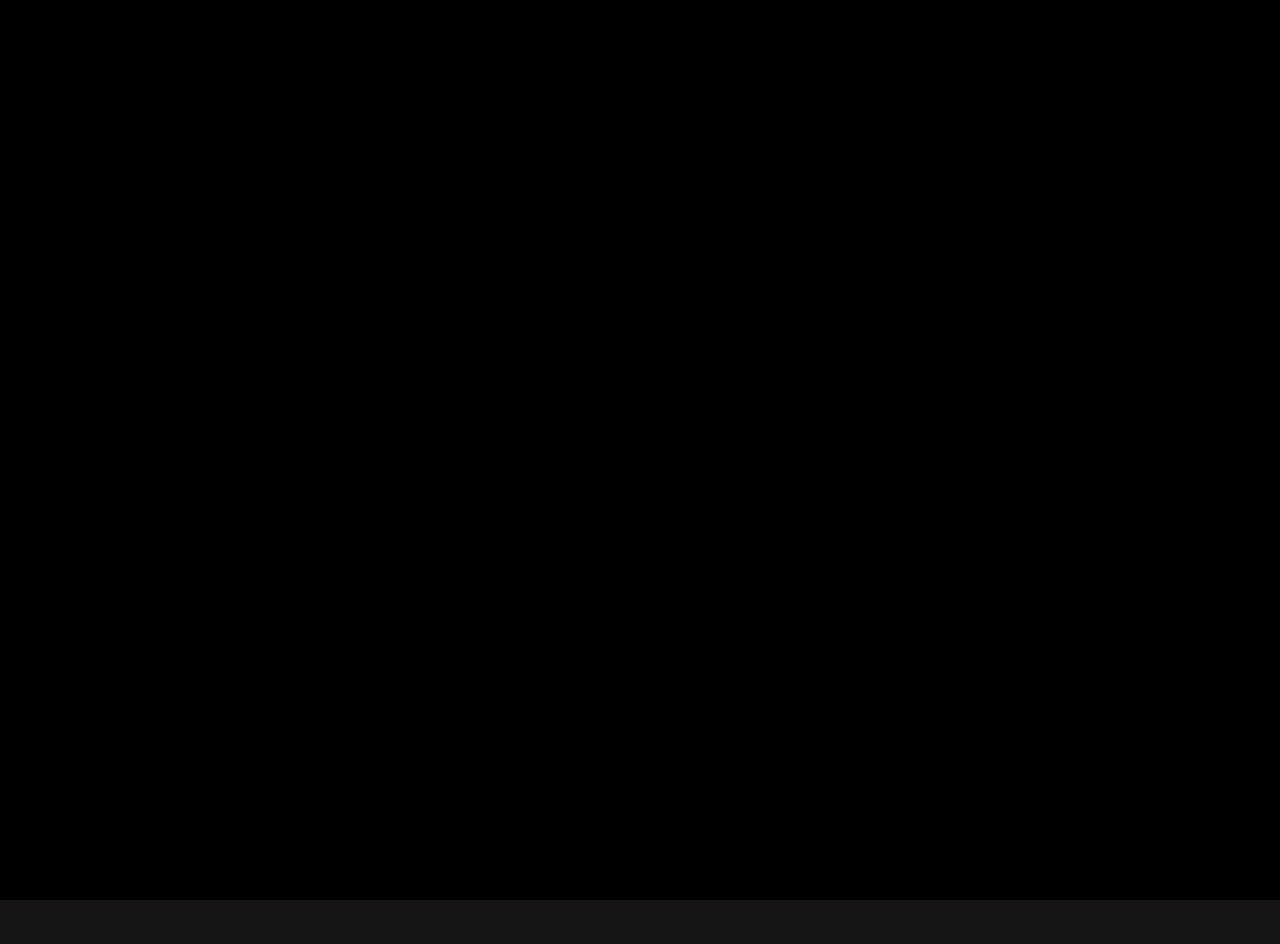
==== commit 706a2a6f: "" ====
--- a/web/index.html
+++ b/web/index.html
@@ -47,18 +47,21 @@
 
             <header class="site-header">
                <div class="logo">
-               	<a href=".html">PlayToday.</a>
+               	<a href="homepage.jsp">PlayToday.</a>
                </div> 
             </header>
 
             <div id="main-content" class="twelve columns">
 
-               <h1>PlayToday</h1>
+               <h1>Il network di giocatori e campi per le tue partite di calcetto</h1>
                 
                
 
                <hr>
-
+               
+               <p> Quante volte non hai trovato il campo o i giocatori per le tue partite di calcetto?<br>Sei stanco di gruppi Whatsapp e telefonate?<br>
+                   PLAYTODAY ti aiuta a trovare gli amici per giocare e prenotare il campo migliore per le tue esigenze in pochi passaggi.<br>
+                    Con PLAYTODAY organizzare le tue partite diventa facile, veloce e divertente.</p>
                <div id="counter" class="group">
                   <span>134 <em>days</em></span> 
                   <span>12 <em>hours</em></span>
@@ -73,7 +76,7 @@
                           
                		<input type="email" value="" name="EMAIL" class="email" id="mce-EMAIL" placeholder="Indirizzo Email" required>                       
                                        
-                     <input type="submit" value="Rimani Aggiornato" name="subscribe" class="button">
+                     <input type="submit" value="Aggiornami" name="subscribe" class="button">
 
                      <label for="mce-EMAIL" class="subscribe-message"></label>
                        
@@ -87,8 +90,8 @@
           
             <div class="modal-toggles">
                <ul>
-                    <li class="about-us"><a href="#mod-about">More about us</a></li>
-                  <!--  <li class="product"><a href="#mod-product">The product PlayToday</a></li> -->
+                    <li class="about-us"><a href="#mod-about">About us</a></li>
+                  <li class="product"><a href="#mod-product">Scopri di più</a></li>
                </ul>
             </div><!-- /modal-toggles --> 	
             
@@ -198,6 +201,29 @@
    </section><!-- /mod-about -->
    
    
+	<section id="mod-product" >
+
+	   <!-- Modal toggle -->
+	   <div class="modal-toggle">
+	      <a href="#" title="close" id="modal-close">close</a>
+	   </div>	        	
+
+	   <div class="row about-header">
+
+			<div class="twelve columns">	
+
+			   <div class="icon-wrap">
+			      <i class="icon"></i>
+			   </div>
+
+				<h1>product.</h1>			         
+
+			</div>
+
+	   </div> <!-- /about-header -->                   	
+
+		
+   </section><!-- /mod-about -->
    
  
  	<!-- footer
--- a/web/css/main.css
+++ b/web/css/main.css
@@ -517,15 +517,15 @@
 }
 
 main h1 {
-	font: 38px/1.2em "montserrat-bold", sans-serif;
+	font: 30px/1.2em "montserrat-bold", sans-serif;
 	color: #44d62c;
 	margin-bottom: 12px;
 	padding: 0;
 }
 
 main p {
-	font: 17px/36px "montserrat-regular", sans-serif;
-	color: #fff;
+	font: 15px/34px "montserrat-regular", sans-serif;
+	color: rgba(255, 255, 255, 0.8);
 	margin-bottom: 18px;
 	padding: 0;
 }
@@ -541,7 +541,7 @@
 main .site-header .logo {
 	display: inline-block;
 	vertical-align: middle;
-	margin: 0 0 36px 0;
+	margin: 0 0 10px 0;
 	padding: 0;
 }
 main .site-header .logo a {
@@ -553,8 +553,8 @@
 	font: 0/0 a;
 	text-shadow: none;
 	color: transparent;
-	width: 230px;
-	height: 200px;
+	width: 240px;
+	height: 90px;
 	background: url("../images/logo/Logoplay.png") no-repeat;
 	background-size: contain;
 }
@@ -565,11 +565,11 @@
 	}
 
 	main h1 {
-		font: 35px/1.2em "montserrat-bold", sans-serif;
+		font: 27px/1.2em "montserrat-regular", sans-serif;
 	}
 
 	main p {
-		font: 16px/30px "montserrat-regular", sans-serif;
+		font: 14px/28px "montserrat-regular", sans-serif;
 	}
 
 	main .site-header .logo {
@@ -589,11 +589,11 @@
 	}
 
 	main h1 {
-		font: 32px/1.2em "montserrat-bold", sans-serif;
+		font: 24px/1.2em "montserrat-bold", sans-serif;
 	}
 
 	main p {
-		font: 15px/30px "montserrat-regular", sans-serif;
+		font: 13px/28px "montserrat-regular", sans-serif;
 	}
 
 	main .site-header .logo {
@@ -608,11 +608,11 @@
 	}
 
 	main h1 {
-		font: 30px/1.2em "montserrat-bold", sans-serif;
+		font: 22px/1.2em "montserrat-bold", sans-serif;
 	}
 
 	main p {
-		line-height: 27px;
+		line-height: 25px;
 	}
 
 	main::after {
@@ -627,11 +627,11 @@
 	}
 
 	main h1 {
-		font: 28px/1.2em "montserrat-bold", sans-serif;
+		font: 20px/1.2em "montserrat-bold", sans-serif;
 	}
 
 	main p {
-		font: 14px/27px "montserrat-regular", sans-serif;
+		font: 12px/25px "montserrat-regular", sans-serif;
 	}
 
 	main .site-header .logo a {
@@ -905,7 +905,7 @@
 	background-size: contain;
 }
 
-.modal-toggles .location a::before {
+.modal-toggles .product a::before {
 	width: 26px;
 	height: 26px;
 	line-height: 28px;
@@ -960,7 +960,7 @@
 /* 06. =modals
 /* =================================================================== */
 #mod-about,
-#mod-map {
+#mod-product {
 	position: fixed;
 	top: 0;
 	left: 0;
@@ -986,7 +986,7 @@
 	transform: translateX(-100%);
 }
 
-#mod-map {
+#mod-product {
 	-moz-transform: translateX(100%);
 	-o-transform: translateX(100%);
 	-webkit-transform: translateX(100%);
@@ -994,7 +994,7 @@
 	transform: translateX(100%);
 }
 
-#mod-map.is-visible,
+#mod-product.is-visible,
 #mod-about.is-visible {
 	-moz-transform: translateX(0);
 	-o-transform: translateX(0);
@@ -1320,120 +1320,24 @@
 	background: #44d62c;
 }
 
-/* modal map
+/* modal product
 ------------------------------------------ */
-#mod-map {
-	background: black;
+#mod-product {
+	
 	z-index: 999993;
 }
 
-#mod-map .gm-style img {
-	max-width: none;
-}
-
-#mod-map .gm-style label {
-	width: auto;
-	display: inline;
-}
-
-#mod-map #map-container {
-	height: 100%;
-	width: 100%;
-	background: white;
-	position: relative;
-}
-
-#mod-map address {
-	font: 12px/18px "montserrat-regular", sans-serif;
-	display: table-cell;
-	vertical-align: middle;
-	background: rgba(0, 0, 0, 0.85);
-	color: #ddd;
-	padding: 18px 30px 18px 75px;
-	margin: 0;
-	position: absolute;
-	left: 0;
-	bottom: 0;
-	width: 100%;
-	z-index: 999994;
-}
-
-#mod-map address::before {
-	position: absolute;
-	content: " ";
-	display: inline-block;
-	width: 36px;
-	height: 36px;
-	line-height: 36px;
-	background: url("../images/marker@2x.png") no-repeat center center;
-	background-size: contain;
-	margin: 5px;
-	margin-top: -18px;
-	top: 50%;
-	left: 20px;
-}
-
-#mod-map #map-zoom-in,
-#mod-map #map-zoom-out {
-	height: 32px;
-	width: 32px;
-	cursor: pointer;
-	margin-right: 40px;
-	color: white;
-	background-color: black;
-}
-
-@media only screen and (max-width:600px) {
-	#mod-map #map-zoom-in,
-	#mod-map #map-zoom-out {
-		margin-right: 35px;
-	}
-
-}
-
-@media only screen and (max-width:400px) {
-	#mod-map #map-zoom-in,
-	#mod-map #map-zoom-out {
-		margin-right: 25px;
-	}
-
-}
-
-#mod-map #map-zoom-in {
-	margin-bottom: 2px;
-	margin-top: 30px;
-}
-
-#mod-map #map-zoom-in::before,
-#mod-map #map-zoom-out::before {
-	display: block;
-	color: white;
-	text-align: center;
-	font-family: 'FontAwesome';
-	font-size: 14px;
-	content: "\f067";
-	height: 32px;
-	width: 32px;
-	line-height: 32px;
-	-moz-transition: color 0.3s ease-in-out;
-	-o-transition: color 0.3s ease-in-out;
-	-webkit-transition: color 0.3s ease-in-out;
-	-ms-transition: color 0.3s ease-in-out;
-	transition: color 0.3s ease-in-out;
-}
-
-#mod-map #map-zoom-in::before {
-	content: "\f067";
-}
-
-#mod-map #map-zoom-out::before {
-	content: "\f068";
-}
-
-#mod-map #map-zoom-in:hover::before,
-#mod-map #map-zoom-out:hover::before {
-	color: #44d62c;
-}
+
+
+
+#mod-product::after {
+	content: "";
+	display: block;
+	height: 120px;
+}
+
+
+
 
 /* 
 /* 07. =footer
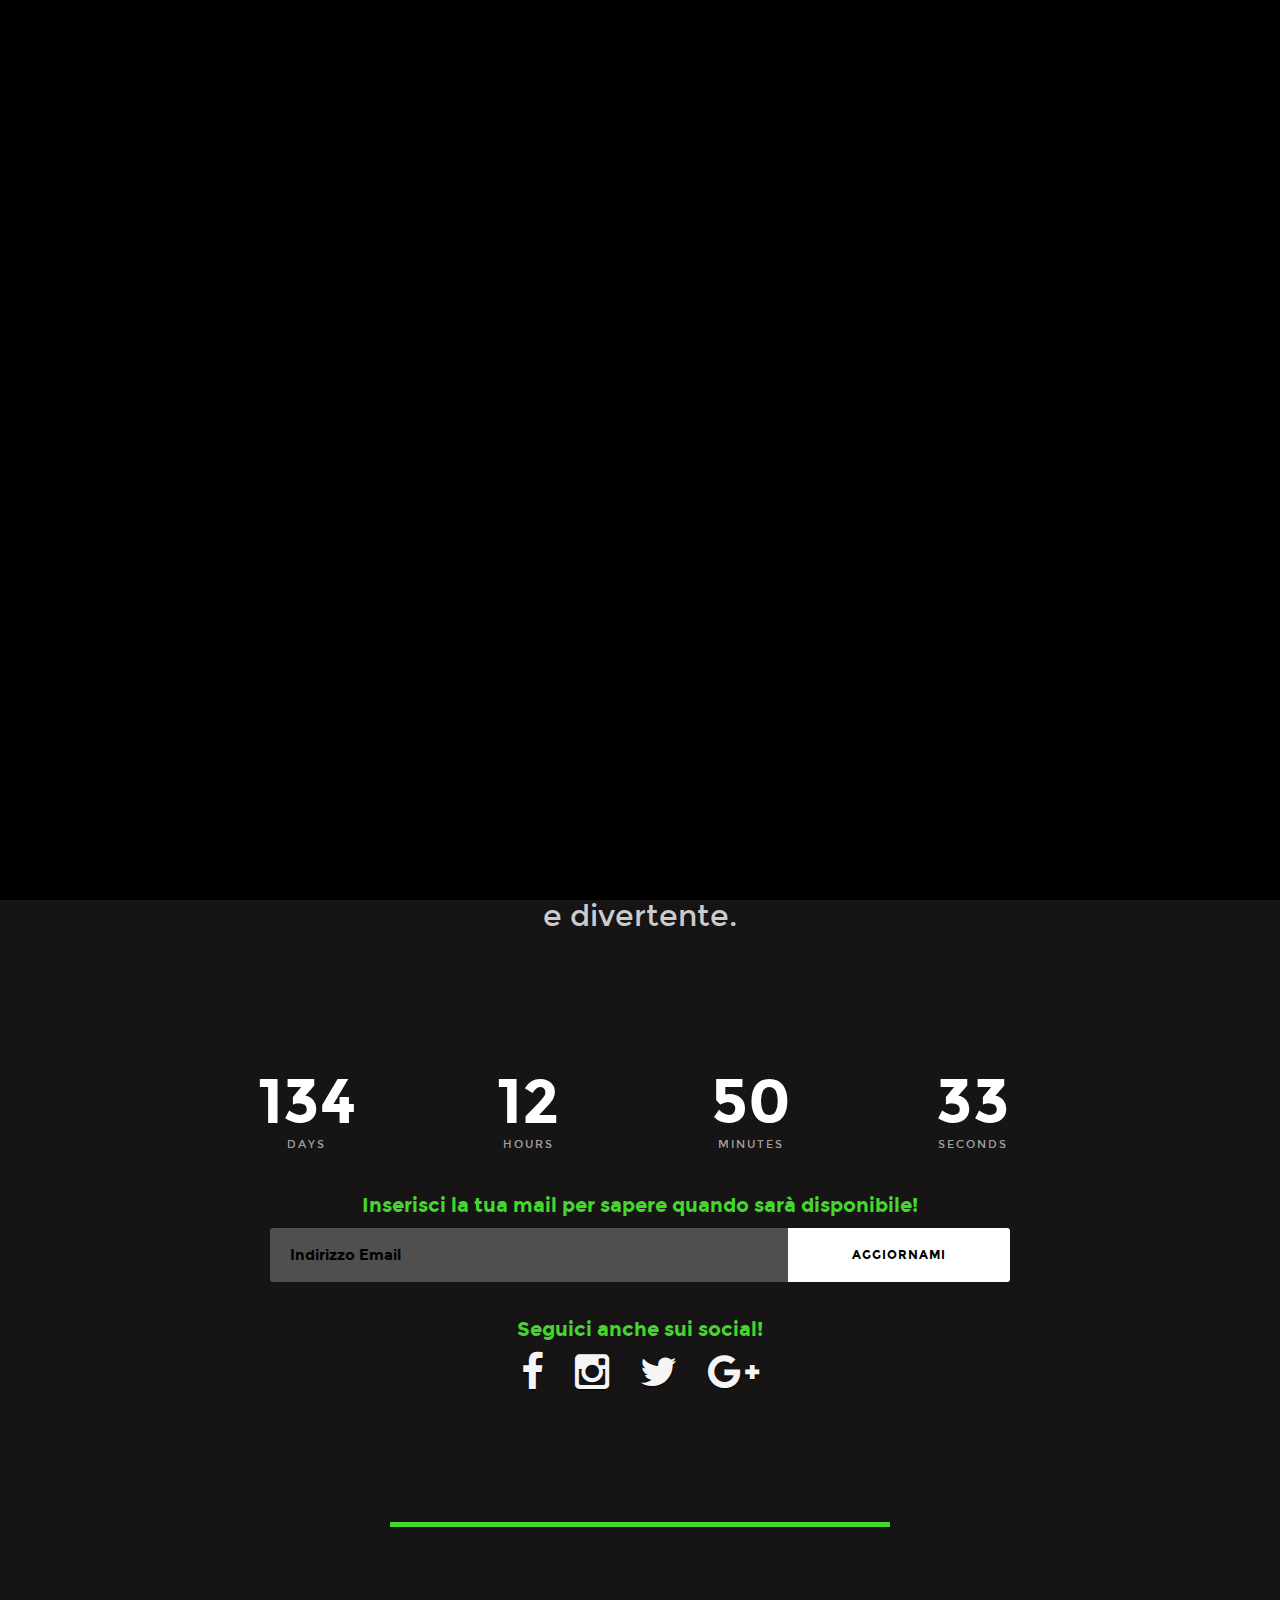
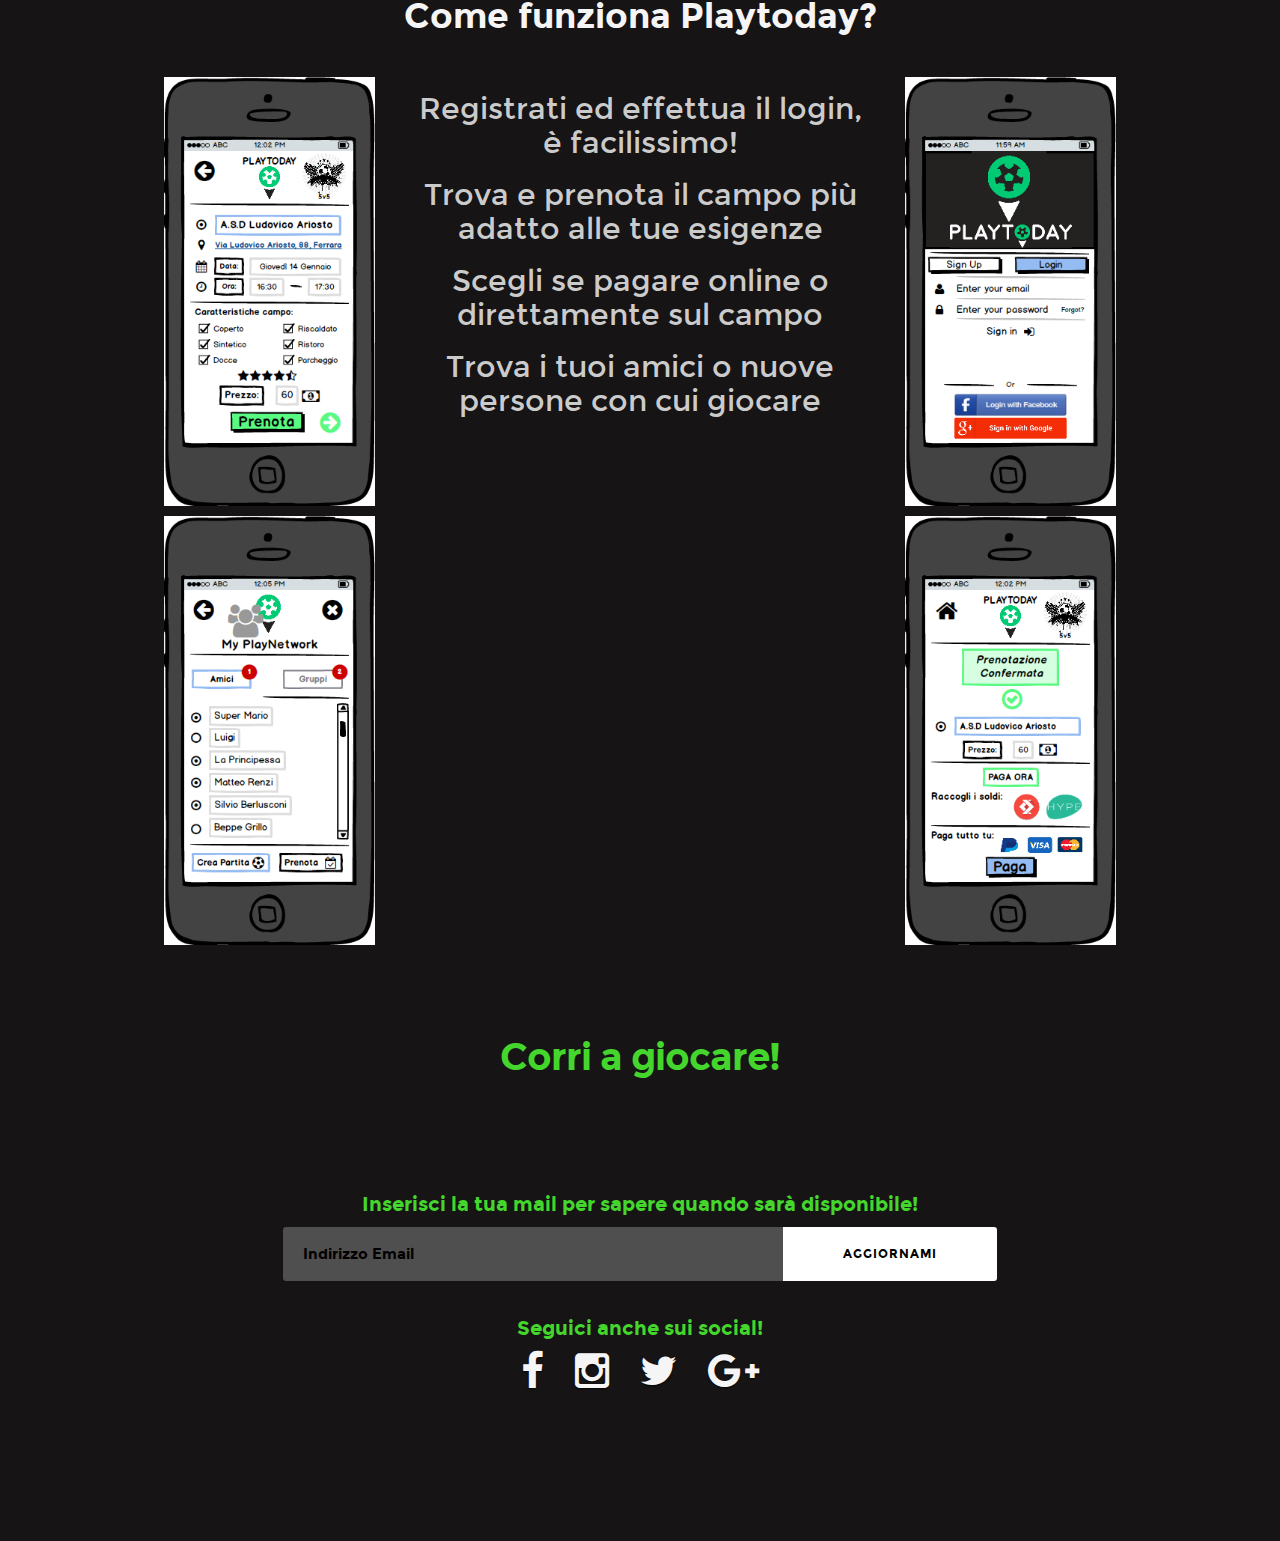
==== commit 6fe550e0: "" ====
--- a/web/index.html
+++ b/web/index.html
@@ -3,262 +3,186 @@
 <!--[if IE 9 ]><html class="no-js oldie ie9" lang="en"> <![endif]-->
 <!--[if (gte IE 9)|!(IE)]><!--><html class="no-js" lang="en"> <!--<![endif]-->
 
-<head>
+    <head>
 
-	<!--- Basic Page Needs
+        <!--- Basic Page Needs
    ================================================== -->
-   <meta charset="utf-8">
-	<title>PlayToday Launch webpage</title>
-   <meta name="description" content="Edoardo Ferraresi">  
-   <meta name="author" content="Edoardo Ferraresi">
+        <meta charset="utf-8">
+        <title>PlayToday Launch webpage</title>
+        <meta name="description" content="Edoardo Ferraresi">  
+        <meta name="author" content="Edoardo Ferraresi">
 
-   <!-- Mobile Specific Metas
-   ================================================== -->
-   <meta name="viewport" content="width=device-width, initial-scale=1, maximum-scale=1">
+        <!-- Mobile Specific Metas
+        ================================================== -->
+        <meta name="viewport" content="width=device-width, initial-scale=1, maximum-scale=1">
 
-   <!-- CSS
-   ================================================== -->
-   <link rel="stylesheet" href="css/base.css">
-   <link rel="stylesheet" href="css/vendor.css">
-   <link rel="stylesheet" href="css/main.css">    
- 
-   <!-- Modernizr
+        <!-- CSS
+        ================================================== -->
+        <link rel="stylesheet" href="css/base.css">
+        <link rel="stylesheet" href="css/vendor.css">
+        <link rel="stylesheet" href="css/main2.css">    
+
+        <!-- Modernizr
+        =================================================== -->
+        <script src="js/modernizr.js"></script>
+
+        <!-- Favicons
+        =================================================== -->
+        <link rel="shortcut icon" href="favicon.png" >
+
+    </head>
+
+    <body>
+
+        <!--[if lt IE 9]>
+             <p class="browserupgrade">You are using an <strong>outdated</strong> browser. 
+             Please <a href="http://browsehappy.com/">upgrade your browser</a> to improve your experience.</p>
+        <![endif]-->   
+
+        <!-- content-wrap -->
+        <div id="content-wrap">
+
+            <!-- main  -->
+            <main class="row">
+
+                <header class="site-header">
+                    <div class="logo">
+                        <a href="homepage.jsp">PlayToday.</a>
+                    </div> 
+                </header>
+
+                <div id="main-content" class="twelve columns">
+
+                    <h1>Il network di giocatori e campi per le tue partite di calcetto</h1>
+
+
+
+                    <hr>
+
+                    <p> Quante volte non hai trovato il campo o i giocatori per le tue partite di calcetto?<br><br>Sei stanco di gruppi Whatsapp e telefonate?<br><br>
+                        PLAYTODAY ti aiuta a trovare gli amici per giocare e prenotare il campo migliore per le tue esigenze in pochi passaggi.<br><br>
+                        Con PLAYTODAY organizzare le tue partite diventa facile, veloce e divertente.</p>
+                    <br><br><br>
+
+                    <div id="counter" class="group">
+                        <span>134 <em>days</em></span> 
+                        <span>12 <em>hours</em></span>
+                        <span>50 <em>minutes</em></span>
+                        <span>33 <em>seconds</em></span> 
+                    </div>                  
+                    <h3>Inserisci la tua mail per sapere quando sarà disponibile!</h3>
+                    <!-- MailChimp Signup Form -->
+                    <div id="mc-signup">
+
+                        <form id="mc-form" class="group">
+
+                            <input type="email" value="" name="EMAIL" class="email" id="mce-EMAIL" placeholder="Indirizzo Email" required>                       
+
+                            <input type="submit" value="Aggiornami" name="subscribe" class="button">
+
+                            <label for="mce-EMAIL" class="subscribe-message"></label>
+
+                        </form>
+
+                    </div> <!-- /sign-up form -->   
+                    <h3>Seguici anche sui social!</h3>
+                    <ul class="socialicons">
+                        <li><a href="#"><i class="fa fa-facebook"></i></a></li>
+                        <li><a href="#"><i class="fa fa-instagram"></i></a></li>
+                        <li><a href="#"><i class="fa fa-twitter"></i></a></li>
+                        <li><a href="#"><i class="fa fa-google-plus"></i></a></li>
+                    </ul> 
+                    <br><br>
+                    <hr>
+                    <h2>Come funziona Playtoday?</h2>
+                    <br>
+
+                    <div id="imageleft" class="three columns">
+                        <img src="./images/Seleziona.png" alt="seleziona il campo">
+                        <img src="./images/Crea_Partita.png" alt="trova i tuoi amici">
+                    </div>
+
+                    <div id="content" class="six columns">
+                        <p>Registrati ed effettua il login, è facilissimo!</p>
+                        <p>Trova e prenota il campo più adatto alle tue esigenze</p>
+                        <p>Scegli se pagare online o direttamente sul campo</p>
+                        <p>Trova i tuoi amici o nuove persone con cui giocare</p>
+                    </div>
+
+                    <div id="imageright" class="three columns">
+                        <img src="./images/SignUp_LogIn.png" alt="registrati">
+                        <img src="./images/Paga_Ora.png" alt="paga online">
+                    </div>
+                    <div id="endpage" class="twelve columns">
+                    <h1>Corri a giocare!</h1>
+                    <br><br><br>
+                    <h3>Inserisci la tua mail per sapere quando sarà disponibile!</h3>
+
+                    <div id="mc-signup">
+
+                        <form id="mc-form" class="group">
+
+                            <input type="email" value="" name="EMAIL" class="email" id="mce-EMAIL" placeholder="Indirizzo Email" required>                       
+
+                            <input type="submit" value="Aggiornami" name="subscribe" class="button">
+
+                            <label for="mce-EMAIL" class="subscribe-message"></label>
+
+                        </form>
+
+                    </div> 
+                    <h3>Seguici anche sui social!</h3>
+                    <ul class="socialicons">
+                        <li><a href="#"><i class="fa fa-facebook"></i></a></li>
+                        <li><a href="#"><i class="fa fa-instagram"></i></a></li>
+                        <li><a href="#"><i class="fa fa-twitter"></i></a></li>
+                        <li><a href="#"><i class="fa fa-google-plus"></i></a></li>
+                    </ul> 
+                    </div>
+                </div><!-- /main-content form -->
+
+
+
+            </main>	      
+
+        </div><!-- /content-wrap --> 
+
+
+
+
+        <!-- footer
    =================================================== -->
-   <script src="js/modernizr.js"></script>
+        <footer class="group">         
 
-   <!-- Favicons
-   =================================================== -->
-   <link rel="shortcut icon" href="favicon.png" >
-    
-</head>
-    
-<body>
+            <ul class="footer-social">
+                <li><a href="#"><i class="fa fa-facebook"></i></a></li>
+                <li><a href="#"><i class="fa fa-instagram"></i></a></li>
+                <li><a href="#"><i class="fa fa-twitter"></i></a></li>
+                <li><a href="#"><i class="fa fa-google-plus"></i></a></li>
+            </ul>   
 
-   <!--[if lt IE 9]>
-   	<p class="browserupgrade">You are using an <strong>outdated</strong> browser. 
-   	Please <a href="http://browsehappy.com/">upgrade your browser</a> to improve your experience.</p>
-   <![endif]-->   
+            <ul class="footer-copyright">
+                <li>&copy; Copyright 2016 PlayToday</li>
+            </ul>  
 
-   <!-- content-wrap -->
-   <div id="content-wrap">
+        </footer> 
 
-      <!-- main  -->
-      <main class="row">
+        <div id="preloader"> 
+            <div id="loader">
+            </div>
+        </div> 
 
-            <header class="site-header">
-               <div class="logo">
-               	<a href="homepage.jsp">PlayToday.</a>
-               </div> 
-            </header>
+        <!-- Script
+        =================================================== -->
+        <script src="js/jquery-1.11.3.min.js"></script>
+        <script src="js/jquery-migrate-1.2.1.min.js"></script>
+        <script src="http://maps.google.com/maps/api/js?v=3.13&amp;sensor=false"></script>    
+        <script src="js/jquery.fittext.js"></script>
+        <script src="js/jquery.countdown.min.js"></script>
+        <script src="js/jquery.placeholder.min.js"></script>
+        <script src="js/owl.carousel.min.js"></script>
+        <script src="js/jquery.ajaxchimp.min.js"></script>
+        <script src="js/main.js"></script>    
 
-            <div id="main-content" class="twelve columns">
-
-               <h1>Il network di giocatori e campi per le tue partite di calcetto</h1>
-                
-               
-
-               <hr>
-               
-               <p> Quante volte non hai trovato il campo o i giocatori per le tue partite di calcetto?<br>Sei stanco di gruppi Whatsapp e telefonate?<br>
-                   PLAYTODAY ti aiuta a trovare gli amici per giocare e prenotare il campo migliore per le tue esigenze in pochi passaggi.<br>
-                    Con PLAYTODAY organizzare le tue partite diventa facile, veloce e divertente.</p>
-               <div id="counter" class="group">
-                  <span>134 <em>days</em></span> 
-                  <span>12 <em>hours</em></span>
-                  <span>50 <em>minutes</em></span>
-                  <span>33 <em>seconds</em></span> 
-               </div>                  
-
-               <!-- MailChimp Signup Form -->
-               <div id="mc-signup">
-
-                  <form id="mc-form" class="group">
-                          
-               		<input type="email" value="" name="EMAIL" class="email" id="mce-EMAIL" placeholder="Indirizzo Email" required>                       
-                                       
-                     <input type="submit" value="Aggiornami" name="subscribe" class="button">
-
-                     <label for="mce-EMAIL" class="subscribe-message"></label>
-                       
-                  </form>
-
-               </div> <!-- /sign-up form -->      
-               
-    
-            </div><!-- /main-content form -->
-
-          
-            <div class="modal-toggles">
-               <ul>
-                    <li class="about-us"><a href="#mod-about">About us</a></li>
-                  <li class="product"><a href="#mod-product">Scopri di più</a></li>
-               </ul>
-            </div><!-- /modal-toggles --> 	
-            
-      </main>	      
-
-   </div><!-- /content-wrap --> 
-    	
-
-   <!-- modals
-   =================================================== -->
-	      
-	<section id="mod-about" >
-
-	   <!-- Modal toggle -->
-	   <div class="modal-toggle">
-	      <a href="#" title="close" id="modal-close">close</a>
-	   </div>	        	
-
-	   <div class="row about-header">
-
-			<div class="twelve columns">	
-
-			   <div class="icon-wrap">
-			      <i class="icon"></i>
-			   </div>
-
-				<h1>About Us.</h1>			         
-
-			</div>
-
-	   </div> <!-- /about-header -->                   	
-
-		<div class="row about-content">
-							
-			<div class="six columns mob-whole">
-				<p>Sed ut perspiciatis unde omnis iste natus error sit voluptatem accusantium doloremque laudantium, totam rem aperiam,
-				eaque ipsa quae ab illo inventore veritatis et quasi architecto beatae vitae dicta sunt explicabo. 
-				</p>
-
-				<p>Proin gravida nibh vel velit auctor aliquet. Aenean sollicitudin, 
-				lorem quis bibendum auctor, natus error sit voluptatem accusantium nisi elit et quasi architecto beatae vitae dicta sunt explicabo.
-				</p>
-			</div>
-
-			<div class="six columns mob-whole contact">
-			
-			   <h3>Contact Numbers:</h3>
-			   <p>Customer Service: (000) 555 1212<br>
-			    	Partnerships: (000) 555 0100<br>
-			     	General Info: (000) 555 0101</p>
-
-			   <h3>Email:</h3>
-			   <p>contact@playtoday.com<br>
-			  	partnerships@playtoday.com
-			   </p>
-
-			   <h3>Address:</h3>
-			   <p>via Fondobanchetto 17, Ferrara, <br>
-				44121, FE, Italy 
-			   </p>
-
-			</div>            
-
-		</div> <!-- /about-content -->
-
-		<div class="slider row">
-
-		   <hr>
-
-		   <ul id="owl-slider" class="owl-carousel">
-           	<li class="item s-photography">
-              	<span class="slider-icon"></span>
-              	<p>Photography</p>
-           	</li>
-           	<li class="item s-digital-media">
-              	<span class="slider-icon"></span>
-              	<p>Digital Media</p>
-            </li>
-            <li class="item s-marketing">
-              	<span class="slider-icon"></span>
-              	<p>Marketing</p>
-            </li>
-            <li class="item s-packaging">
-              	<span class="slider-icon"></span>
-              	<p>Packaging</p>    
-            </li>
-            <li class="item s-videography">
-              	<span class="slider-icon"></span>
-              	<p>Videography</p>
-            </li>                  	
-            <li class="item s-webdesign">
-              	<span class="slider-icon"></span>
-              	<p>Web Design</p>
-            </li>
-            <li class="item s-branding">
-               <span class="slider-icon"></span>
-               <p>Branding</p>
-            </li>
-            <li class="item s-web-development">
-              	<span class="slider-icon"></span>
-              	<p>Web Development</p>
-            </li>
-         </ul>
-
-		</div><!-- /slider -->			      
-
-   </section><!-- /mod-about -->
-   
-   
-	<section id="mod-product" >
-
-	   <!-- Modal toggle -->
-	   <div class="modal-toggle">
-	      <a href="#" title="close" id="modal-close">close</a>
-	   </div>	        	
-
-	   <div class="row about-header">
-
-			<div class="twelve columns">	
-
-			   <div class="icon-wrap">
-			      <i class="icon"></i>
-			   </div>
-
-				<h1>product.</h1>			         
-
-			</div>
-
-	   </div> <!-- /about-header -->                   	
-
-		
-   </section><!-- /mod-about -->
-   
- 
- 	<!-- footer
-   =================================================== -->
-   <footer class="group">         
-
-     	<ul class="footer-social">
-         <li><a href="#"><i class="fa fa-facebook"></i></a></li>
-         <li><a href="#"><i class="fa fa-instagram"></i></a></li>
-         <li><a href="#"><i class="fa fa-twitter"></i></a></li>
-         <li><a href="#"><i class="fa fa-google-plus"></i></a></li>
-     	</ul>   
-
-     	<ul class="footer-copyright">
-            <li>&copy; Copyright 2016 PlayToday</li>
-      </ul>  
-        
-   </footer> 
-
-   <div id="preloader"> 
-    	<div id="loader">
-     	</div>
-   </div> 
-   
-<!-- Script
-=================================================== -->
-<script src="js/jquery-1.11.3.min.js"></script>
-<script src="js/jquery-migrate-1.2.1.min.js"></script>
-<script src="http://maps.google.com/maps/api/js?v=3.13&amp;sensor=false"></script>    
-<script src="js/jquery.fittext.js"></script>
-<script src="js/jquery.countdown.min.js"></script>
-<script src="js/jquery.placeholder.min.js"></script>
-<script src="js/owl.carousel.min.js"></script>
-<script src="js/jquery.ajaxchimp.min.js"></script>
-<script src="js/main.js"></script>    
-        
-</body>
+    </body>
 </html>
--- a/web/css/main2.css
+++ b/web/css/main2.css
@@ -0,0 +1,1522 @@
+/* =================================================================== */
+/* Colors:
+/* green: #44d62c
+/*
+/*
+/*
+/*  Advent v1.0 Main Stylesheet
+/*  url: styleshout.com
+/*  08-28-2015
+/*
+/*	 TOC:
+/*  01. =webfonts and iconfonts
+/*  02. =document setup
+/*  03. =preloader
+/*  04. =forms
+/*  05. =content styles
+/*  06. =modals
+/*  07. =footer
+/*
+/* =================================================================== */
+
+/* 
+/* 01. =webfonts and iconfonts
+/* =================================================================== */
+@import url("fonts.css");
+@import url("font-awesome/css/font-awesome.min.css");
+
+/* 
+/* 02. =document setup
+/* =================================================================== */
+
+/* Body 
+---------------------------------------------------------------------- */
+html,
+body {
+	height: 100%;
+}
+
+html {
+	background: #161415 url(../images/bg.jpg) no-repeat center center fixed;
+	-webkit-background-size: cover !important;
+	-moz-background-size: cover !important;
+	background-size: cover !important;
+}
+
+body {
+	font: 15px/30px "montserrat-regular", sans-serif;
+	font-weight: normal;
+	color: #575859;
+}
+
+/* links 
+---------------------------------------------------------------------- */
+a,
+a:visited {
+	outline: none;
+	color: #44d62c;
+	-moz-transition: all 0.3s ease-in-out;
+	-o-transition: all 0.3s ease-in-out;
+	-webkit-transition: all 0.3s ease-in-out;
+	-ms-transition: all 0.3s ease-in-out;
+	transition: all 0.3s ease-in-out;
+}
+
+a:hover,
+a:focus {
+	color: white;
+}
+
+/* Typography
+--------------------------------------------------------------------- */
+h1,
+h2,
+h3,
+h4,
+h5,
+h6 {
+	font-family: "montserrat-bold", sans-serif;
+	color: #575859;
+	font-style: normal;
+	text-rendering: optimizeLegibility;
+	margin: 18px 0 15px;
+}
+
+h1 a,
+h2 a,
+h3 a,
+h4 a,
+h5 a,
+h6 a {
+	font-weight: inherit;
+}
+
+h1 {
+	font-size: 30px;
+	line-height: 36px;
+	margin-top: 0;
+	letter-spacing: -1px;
+}
+
+h2 {
+	font-size: 24px;
+	line-height: 30px;
+    color: #BDBDBD;
+}
+
+h3 {
+	font-size: 20px;
+	line-height: 30px;
+}
+
+h4 {
+	font-size: 17px;
+	line-height: 30px;
+}
+
+h5 {
+	font-size: 14px;
+	line-height: 30px;
+	margin-top: 15px;
+	text-transform: uppercase;
+	letter-spacing: 1px;
+}
+
+h6 {
+	font-size: 13px;
+	line-height: 30px;
+	margin-top: 15px;
+	text-transform: uppercase;
+	letter-spacing: 1px;
+}
+
+p {
+	margin: 15px 0 15px 0;
+}
+
+p img {
+	margin: 0;
+}
+
+p.lead {
+	font: 17px/33px "montserrat-regular", sans-serif;
+	color: #707273;
+}
+
+em {
+	font: 15px/30px "montserrat-regular", sans-serif;
+	font-style: normal;
+}
+
+strong,
+b {
+	font: 15px/30px "montserrat-bold", sans-serif;
+	font-weight: normal;
+}
+
+small {
+	font-size: 11px;
+	line-height: inherit;
+}
+
+blockquote {
+	margin: 18px 0px;
+	padding-left: 40px;
+	position: relative;
+}
+
+blockquote:before {
+	content: "\201C";
+	opacity: 0.45;
+	font-size: 80px;
+	line-height: 0px;
+	margin: 0;
+	font-family: arial, sans-serif;
+	position: absolute;
+	top: 30px;
+	left: 0;
+}
+
+blockquote p {
+	font-family: georgia, serif;
+	font-style: italic;
+	padding: 0;
+	font-size: 18px;
+	line-height: 30px;
+}
+
+blockquote cite {
+	display: block;
+	font-size: 12px;
+	font-style: normal;
+	line-height: 18px;
+}
+
+blockquote cite:before {
+	content: "\2014 \0020";
+}
+
+blockquote cite a,
+blockquote cite a:visited {
+	color: #707273;
+	border: none;
+}
+
+abbr {
+	font-family: "montserrat-bold", serif;
+	font-variant: small-caps;
+	text-transform: lowercase;
+	letter-spacing: .5px;
+	color: #7d7e80;
+}
+
+pre,
+code {
+	font-family: Consolas, "Andale Mono", Courier, "Courier New", monospace;
+}
+
+pre {
+	white-space: pre;
+	white-space: pre-wrap;
+	word-wrap: break-word;
+}
+
+code {
+	padding: 3px;
+	background: #ECF0F1;
+	color: #707273;
+	border-radius: 3px;
+}
+
+del {
+	text-decoration: line-through;
+}
+
+abbr[title],
+dfn[title] {
+	border-bottom: 1px dotted;
+	cursor: help;
+}
+
+mark {
+	background: #FFF49B;
+	color: #000;
+}
+
+hr {
+	border: solid #44d62c;
+	border-width: 1px 0 0;
+	clear: both;
+	margin: 23px 0 12px;
+	height: 0;
+}
+
+/* Lists  
+--------------------------------------------------------------------- */
+ul,
+ol {
+	margin-top: 15px;
+	margin-bottom: 15px;
+}
+
+ul {
+	list-style: disc;
+	margin-left: 17px;
+}
+
+dl {
+	margin: 0 0 15px 0;
+}
+
+dt {
+	margin: 0;
+	color: #44d62c;
+}
+
+dd {
+	margin: 0 0 0 20px;
+}
+
+/* Floated image  
+--------------------------------------------------------------------- */
+img.pull-right {
+	margin: 12px 0px 0px 18px;
+}
+
+img.pull-left {
+	margin: 12px 18px 0px 0px;
+}
+
+/* Style Placeholder Text  
+--------------------------------------------------------------------- */
+::-webkit-input-placeholder {
+	color: black;
+}
+
+:-moz-placeholder {
+
+	/* Firefox 18- */
+	color: black;
+}
+
+::-moz-placeholder {
+
+	/* Firefox 19+ */
+	color: black;
+}
+
+:-ms-input-placeholder {
+	color: black;
+}
+
+.placeholder {
+	color: black !important;
+}
+
+/* 
+/* 03. =preloader
+/* =================================================================== */
+#preloader {
+	position: fixed;
+	top: 0;
+	left: 0;
+	right: 0;
+	bottom: 0;
+	background: black;
+	z-index: 9999999;
+	height: 100%;
+}
+
+.no-js #preloader,
+.oldie #preloader,
+.ie9 #preloader {
+	display: none;
+}
+
+#loader {
+	position: absolute;
+	left: 50%;
+	top: 50%;
+	width: 60px;
+	height: 60px;
+	margin: -30px 0 0 -30px;
+	padding: 0;
+}
+
+#loader:before {
+	content: "";
+	border-top: 11px solid rgba(255, 255, 255, 0.2);
+	border-right: 11px solid rgba(255, 255, 255, 0.2);
+	border-bottom: 11px solid rgba(255, 255, 255, 0.2);
+	border-left: 11px solid #44d62c;
+	-webkit-animation: load 1.1s infinite linear;
+	animation: load 1.1s infinite linear;
+	display: block;
+	border-radius: 50%;
+	width: 60px;
+	height: 60px;
+}
+
+@-webkit-keyframes load {
+	0% {
+		-webkit-transform: rotate(0deg);
+		transform: rotate(0deg);
+	}
+
+	100% {
+		-webkit-transform: rotate(360deg);
+		transform: rotate(360deg);
+	}
+
+}
+
+@keyframes load {
+	0% {
+		-webkit-transform: rotate(0deg);
+		transform: rotate(0deg);
+	}
+
+	100% {
+		-webkit-transform: rotate(360deg);
+		transform: rotate(360deg);
+	}
+
+}
+
+/* 
+/* 04. forms
+/* =================================================================== */
+form {
+	margin-bottom: 24px;
+}
+
+fieldset {
+	margin: 0 0 24px 0;
+	padding: 0;
+	border: none;
+}
+
+input,
+button {
+	-webkit-font-smoothing: antialiased;
+}
+
+
+input[type="email"],
+select {
+	display: block;
+	padding: 12px 15px;
+	margin: 0 0 12px 0;
+	border: 0;
+	outline: none;
+	vertical-align: middle;
+	color: #a3a4a6;
+	font-family: "montserrat-regular", sans-serif;
+	font-size: 14px;
+	line-height: 24px;
+	border-radius: 3px;
+	max-width: 100%;
+	background: transparent;
+	border: 3px solid #a9aaab;
+}
+
+textarea {
+	min-height: 162px;
+}
+
+input[type="text"]:focus,
+input[type="password"]:focus,
+input[type="email"]:focus,
+textarea:focus {
+	background: white;
+}
+
+label,
+legend {
+	font: 15px/30px "montserrat-bold", sans-serif;
+	margin: 12px 0;
+	color: #252525;
+	display: block;
+}
+
+label span,
+legend span {
+	color: #575859;
+	font: 15px/30px "montserrat-bold", serif;
+}
+
+input[type="checkbox"],
+input[type="radio"] {
+	font-size: 15px;
+	color: #575859;
+}
+
+input[type="checkbox"] {
+	display: inline;
+}
+
+/* 
+/* 05. =content styles
+/* =================================================================== */
+.browserupgrade {
+	text-align: center;
+	padding: 15px 30px;
+	background: white;
+}
+
+#content-wrap {
+	min-height: 100%;
+	padding-top: 6%;
+}
+
+@media only screen and (max-width:900px) {
+	#content-wrap {
+		padding-top: 9%;
+	}
+
+}
+
+@media only screen and (max-width:768px) {
+	#content-wrap {
+		padding-top: 13%;
+	}
+
+}
+
+@media only screen and (max-width:600px) {
+	#content-wrap {
+		min-height: auto;
+		padding-top: 60px;
+	}
+
+}
+
+@media only screen and (max-width:400px) {
+	#content-wrap {
+		padding-top: 54px;
+	}
+
+}
+
+/* main
+------------------------------------------ */
+main.row {
+	width:100%;
+}
+
+main {
+	text-align: center;
+}
+
+main::after {
+	content: "";
+	display: block;
+	height: 150px;
+}
+
+main h1 {
+	font: 40px/1.2em "montserrat-bold", sans-serif;
+	color: #44d62c;
+        margin: 80px 0px 20px 0px;
+	margin-bottom: 12px;
+	padding: 0;
+}
+
+main h2 {
+	font: 35px/1.1em "montserrat-bold", sans-serif;
+	color: whitesmoke;
+        margin: 40px 0px 20px 0px;
+	margin-bottom: 12px;
+	padding: 0;
+}
+
+main h3 {
+	font: 20px/1.1em "montserrat-bold", sans-serif;
+	color: #44d62c;
+        margin: 10px 0px 20px 0px;
+	margin-bottom: 12px;
+	padding: 0;
+}
+main p {
+	font: 30px/34px "montserrat-regular", sans-serif;
+	color: rgba(255, 255, 255, 0.8);
+	margin-bottom: 18px;
+	padding: 0;
+}
+
+main hr {
+	border: solid #44d62c;
+	border-width: 5px 0 0;
+	margin: 70px auto 70px;
+	height: 0;
+	width: 500px;
+}
+
+main .site-header .logo {
+	display: inline-block;
+	vertical-align: middle;
+	margin: 0 0 0px 0;
+	padding: 0;
+}
+main .site-header .logo a {
+	display: block;
+	margin: 0;
+	padding: 0;
+	border: none;
+	outline: none;
+	font: 0/0 a;
+	text-shadow: none;
+	color: transparent;
+	width: 800px;
+	height: 200px;
+	background: url("../images/logo/Logoplay.png") no-repeat;
+	background-size: contain;
+}
+
+@media only screen and (max-width:900px) {
+	main.row {
+		width: 85%;
+	}
+
+	main h1 {
+		font: 27px/1.2em "montserrat-regular", sans-serif;
+	}
+
+	main p {
+		font: 14px/28px "montserrat-regular", sans-serif;
+	}
+
+	main .site-header .logo {
+		margin: 0 0 30px 0;
+	}
+
+	main .site-header .logo a {
+		width: 104px;
+		height: 72px;
+	}
+
+}
+
+@media only screen and (max-width:768px) {
+	main.row {
+		width: 92%;
+	}
+
+	main h1 {
+		font: 24px/1.2em "montserrat-bold", sans-serif;
+	}
+
+	main p {
+		font: 13px/28px "montserrat-regular", sans-serif;
+	}
+
+	main .site-header .logo {
+		margin: 0 0 24px 0;
+	}
+
+}
+
+@media only screen and (max-width:500px) {
+	main.row {
+		width: 96%;
+	}
+
+	main h1 {
+		font: 22px/1.2em "montserrat-bold", sans-serif;
+	}
+
+	main p {
+		line-height: 25px;
+	}
+
+	main::after {
+		height: 78px;
+	}
+
+}
+
+@media only screen and (max-width:400px) {
+	main.row {
+		width: 100%;
+	}
+
+	main h1 {
+		font: 20px/1.2em "montserrat-bold", sans-serif;
+	}
+
+	main p {
+		font: 12px/25px "montserrat-regular", sans-serif;
+	}
+
+	main .site-header .logo a {
+		width: 95px;
+		height: 66px;
+	}
+
+}
+
+/* counter 
+------------------------------------------ */
+#counter {
+	width: 90%;
+	color: white;
+	text-align: center;
+	margin: 18px auto 0;
+}
+
+#counter span {
+	font: 62px/1em "montserrat-bold", sans-serif;
+	display: block;
+	padding: 12px 0 30px;
+	min-width: 25%;
+	float: left;
+}
+
+#counter span em {
+	font: 11px/18px "montserrat-regular", sans-serif;
+	text-transform: uppercase;
+	letter-spacing: 2px;
+	margin-top: 3px;
+	display: block;
+	color: rgba(255, 255, 255, 0.6);
+}
+
+@media only screen and (max-width:900px) {
+	#counter {
+		width: 92%;
+	}
+
+	#counter span {
+		font: 58px/1em "montserrat-bold", sans-serif;
+	}
+
+}
+
+@media only screen and (max-width:768px) {
+	#counter {
+		width: 100%;
+	}
+
+	#counter span {
+		font: 52px/1em "montserrat-bold", sans-serif;
+	}
+
+}
+
+@media only screen and (max-width:600px) {
+	#counter {
+		margin-bottom: 24px;
+	}
+
+	#counter span {
+		font: 48px/1em "montserrat-bold", sans-serif;
+	}
+
+}
+
+@media only screen and (max-width:500px) {
+	#counter {
+		margin-bottom: 12px;
+	}
+
+	#counter span {
+		font: 37px/1em "montserrat-bold", sans-serif;
+	}
+
+	#counter span em {
+		font: 9px/18px "montserrat-regular", sans-serif;
+		letter-spacing: 1.5px;
+	}
+
+}
+
+@media only screen and (max-width:400px) {
+	#counter span {
+		font: 31px/1em "montserrat-bold", sans-serif;
+	}
+
+	#counter span em {
+		font: 8px/18px "montserrat-regular", sans-serif;
+		letter-spacing: 1px;
+	}
+
+}
+
+/* mailchimp form
+------------------------------------------ */
+#mc-signup {
+	clear: both;
+	width: 75%;
+	margin: 6px auto 10px;
+}
+
+#mc-signup input {
+	display: inline-block;
+	float: left;
+	border: none;
+	font-size: 15px;
+	font-family: "montserrat-bold", sans-serif;
+}
+
+#mc-signup input[type="email"] {
+	height: 54px;
+	color: rgba(0, 0, 0, 0.7);
+	line-height: 30px;
+	padding: 12px 15px 12px 20px;
+	border-radius: 3px 0 0 3px;
+	background: rgba(255, 255, 255, 0.25);
+	width: 70%;
+}
+
+#mc-signup input[type="submit"] {
+	font-size: 12px;
+	text-transform: uppercase;
+	letter-spacing: 1px;
+	line-height: 30px;
+	height: 54px;
+	padding: 12px 25px 12px 25px;
+	border-radius: 0 3px 3px 0;
+	background: white;
+	width: 30%;
+	text-align: center;
+	color: black;
+	-moz-transition: all 0.3s ease-in-out;
+	-o-transition: all 0.3s ease-in-out;
+	-webkit-transition: all 0.3s ease-in-out;
+	-ms-transition: all 0.3s ease-in-out;
+	transition: all 0.3s ease-in-out;
+}
+
+#mc-signup input[type="submit"]:hover {
+	background: #44d62c;
+}
+
+#mc-signup label {
+	clear: both;
+	display: block;
+	width: 100%;
+	
+	font-family: "montserrat-regular", sans-serif;
+	color: white;
+}
+
+#mc-signup label i {
+	color: #44d62c;
+	margin-right: 5px;
+}
+
+@media only screen and (max-width:900px) {
+	#mc-signup {
+		width: 70%;
+	}
+
+	#mc-signup input[type="email"] {
+		width: 60%;
+	}
+
+	#mc-signup input[type="submit"] {
+		width: 40%;
+	}
+
+}
+
+@media only screen and (max-width:768px) {
+	#mc-signup {
+		width: 80%;
+		margin-bottom: 30px;
+	}
+
+	#mc-signup input[type="email"] {
+		width: 55%;
+	}
+
+	#mc-signup input[type="submit"] {
+		width: 45%;
+	}
+
+}
+
+@media only screen and (max-width:600px) {
+	#mc-signup {
+		width: 100%;
+		margin-bottom: 24px;
+		padding-left: 15px;
+		padding-right: 15px;
+	}
+
+	#mc-signup input[type="email"] {
+		width: 100%;
+		float: none;
+		margin-bottom: 0;
+		border-radius: 3px 3px 0 0;
+		text-align: center;
+	}
+
+	#mc-signup input[type="submit"] {
+		width: 100%;
+		float: none;
+		border-radius: 0 0 3px 3px;
+	}
+
+}
+
+@media only screen and (max-width:400px) {
+	#mc-signup {
+		padding-left: 0;
+		padding-right: 0;
+	}
+
+}
+
+
+
+/* modal toggles
+------------------------------------------ */
+.modal-toggles {
+	clear: both;
+}
+
+.modal-toggles ul {
+	margin: 0;
+	padding: 0;
+	text-transform: uppercase;
+	font: 13px/24px "montserrat-bold", sans-serif;
+	letter-spacing: 1px;
+}
+
+.modal-toggles li {
+	display: inline-block;
+}
+
+.modal-toggles li:first-child {
+	
+	color: white;
+}
+
+.modal-toggles li a {
+	padding: 0 40px 0 65px;
+	position: relative;
+	display: block;
+	line-height: 30px;
+}
+
+.modal-toggles li a::before {
+	content: '';
+	display: inline-block;
+	padding: 0;
+	background-repeat: no-repeat;
+	background-position: center center;
+	position: absolute;
+	top: 3px;
+}
+
+.modal-toggles .about-us a::before {
+	width: 28px;
+	height: 28px;
+	line-height: 28px;
+	background-image: url("../images/users.png");
+	left: 24px;
+	background-size: contain;
+}
+
+.modal-toggles .product a::before {
+	width: 26px;
+	height: 26px;
+	line-height: 28px;
+	background-image: url("../images/marker.png");
+	left: 30px;
+	background-size: contain;
+}
+
+@media only screen and (max-width:600px) {
+	.modal-toggles {
+		padding: 0 25px;
+	}
+
+	.modal-toggles li {
+		text-align: center;
+		display: block;
+	}
+
+	.modal-toggles li:first-child {
+		border: none;
+		margin-bottom: 18px;
+	}
+
+	.modal-toggles li a {
+		padding: 0 40px;
+		line-height: 54px;
+		border: 2px solid rgba(255, 255, 255, 0.2);
+		border-radius: 3px;
+	}
+
+	.modal-toggles li a:hover {
+		border: 2px solid #44d62c;
+		color: black;
+		background: #44d62c;
+	}
+
+	.modal-toggles li a::before {
+		content: none;
+		postion: static;
+	}
+
+}
+
+@media only screen and (max-width:400px) {
+	.modal-toggles {
+		padding: 0;
+	}
+
+}
+
+/* 
+/* 06. =modals
+/* =================================================================== */
+#mod-about,
+#mod-product {
+	position: fixed;
+	top: 0;
+	left: 0;
+	right: 0;
+	bottom: 0;
+	min-height: 100%;
+	-moz-transition: all 0.4s ease-in-out;
+	-o-transition: all 0.4s ease-in-out;
+	-webkit-transition: all 0.4s ease-in-out;
+	-ms-transition: all 0.4s ease-in-out;
+	transition: all 0.4s ease-in-out;
+	filter: alpha(opacity=0);
+	-ms-filter: "progid:DXImageTransform.Microsoft.Alpha(Opacity=0)";
+	opacity: 0;
+	zoom: 1;
+}
+
+#mod-about {
+	-moz-transform: translateX(-100%);
+	-o-transform: translateX(-100%);
+	-webkit-transform: translateX(-100%);
+	-ms-transform: translateX(-100%);
+	transform: translateX(-100%);
+}
+
+#mod-product {
+	-moz-transform: translateX(100%);
+	-o-transform: translateX(100%);
+	-webkit-transform: translateX(100%);
+	-ms-transform: translateX(100%);
+	transform: translateX(100%);
+}
+
+#mod-product.is-visible,
+#mod-about.is-visible {
+	-moz-transform: translateX(0);
+	-o-transform: translateX(0);
+	-webkit-transform: translateX(0);
+	-ms-transform: translateX(0);
+	transform: translateX(0);
+	filter: alpha(opacity=100);
+	-ms-filter: "progid:DXImageTransform.Microsoft.Alpha(Opacity=100)";
+	opacity: 1;
+	zoom: 1;
+}
+
+#mod-about.is-visible {
+	position: absolute;
+	min-height: none;
+}
+
+.modal-toggle {
+	position: fixed;
+	top: 30px;
+	left: 40px;
+	display: inline-block;
+	z-index: 999995;
+}
+
+.modal-toggle a {
+	display: block;
+	height: 46px;
+	width: 46px;
+	border-radius: 50%;
+	background: black;
+	text-indent: -99999em;
+	float: left;
+	-moz-transition: all 0.3s ease-in-out;
+	-o-transition: all 0.3s ease-in-out;
+	-webkit-transition: all 0.3s ease-in-out;
+	-ms-transition: all 0.3s ease-in-out;
+	transition: all 0.3s ease-in-out;
+}
+
+.modal-toggle a::before,
+.modal-toggle a::after {
+	content: '';
+	position: absolute;
+	display: inline-block;
+	width: 4px;
+	height: 14px;
+	border-radius: 2px;
+	top: 16px;
+	left: 21px;
+	background-color: white;
+	-moz-transition: all 0.3s ease-in-out;
+	-o-transition: all 0.3s ease-in-out;
+	-webkit-transition: all 0.3s ease-in-out;
+	-ms-transition: all 0.3s ease-in-out;
+	transition: all 0.3s ease-in-out;
+}
+
+.modal-toggle a::before {
+	-moz-transform: rotate(45deg);
+	-o-transform: rotate(45deg);
+	-webkit-transform: rotate(45deg);
+	-ms-transform: rotate(45deg);
+	transform: rotate(45deg);
+}
+
+.modal-toggle a::after {
+	-moz-transform: rotate(-45deg);
+	-o-transform: rotate(-45deg);
+	-webkit-transform: rotate(-45deg);
+	-ms-transform: rotate(-45deg);
+	transform: rotate(-45deg);
+}
+
+.modal-toggle a:hover::before,
+.modal-toggle a:hover::after {
+	background-color: #44d62c;
+}
+
+@media only screen and (max-width:600px) {
+	.modal-toggle {
+		left: 35px;
+	}
+
+	.modal-toggle a {
+		height: 42px;
+		width: 42px;
+	}
+
+	.modal-toggle a::before,
+	.modal-toggle a::after {
+		top: 14px;
+		left: 19px;
+	}
+
+}
+
+@media only screen and (max-width:400px) {
+	.modal-toggle {
+		left: 25px;
+	}
+
+}
+
+/* modal about
+------------------------------------------ */
+#mod-about {
+	z-index: 999991;
+}
+
+#mod-about::after {
+	content: "";
+	display: block;
+	height: 120px;
+}
+
+#mod-about .row {
+	max-width: 750px;
+}
+
+/* about header */
+.about-header {
+	text-align: center;
+	margin-top: 5%;
+}
+
+.about-header h1 {
+	font: 38px/1.2em "montserrat-bold", sans-serif;
+	color: #44d62c;
+}
+
+.about-header .icon-wrap {
+	display: inline-block;
+	vertical-align: middle;
+	margin: 0 0 36px 0;
+	padding: 0;
+}
+
+.about-header .icon-wrap i {
+	display: block;
+	margin: 0;
+	padding: 0;
+	border: none;
+	outline: none;
+	font: 0/0 a;
+	text-shadow: none;
+	color: transparent;
+	width: 70px;
+	height: 56px;
+	background: url("../images/users@2x.png") no-repeat;
+	background-size: contain;
+}
+
+@media only screen and (max-width:900px) {
+	.about-header {
+		margin-top: 7%;
+	}
+
+	.about-header h1 {
+		font: 35px/1.2em "montserrat-bold", sans-serif;
+	}
+
+	.about-header .icon-wrap i {
+		width: 61px;
+		height: 50px;
+	}
+
+}
+
+@media only screen and (max-width:768px) {
+	.about-header {
+		margin-top: 10%;
+	}
+
+	.about-header h1 {
+		font: 32px/1.2em "montserrat-bold", sans-serif;
+	}
+
+	.about-header .icon-wrap {
+		margin: 0 0 24px 0;
+	}
+
+}
+
+@media only screen and (max-width:600px) {
+	.about-header {
+		margin-top: 60px;
+	}
+
+}
+
+@media only screen and (max-width:500px) {
+	.about-header {
+		margin-top: 54px;
+	}
+
+	.about-header h1 {
+		font: 30px/1.2em "montserrat-bold", sans-serif;
+	}
+
+}
+
+@media only screen and (max-width:400px) {
+	.about-header h1 {
+		font: 28px/1.2em "montserrat-bold", sans-serif;
+	}
+
+	.about-header .icon-wrap i {
+		width: 56px;
+		height: 46px;
+	}
+
+}
+
+/* about content */
+.about-content {
+	color: white;
+}
+
+.about-content h3 {
+	font: 14px/1em "montserrat-bold", sans-serif;
+	text-transform: uppercase;
+	letter-spacing: 2px;
+	color: #44d62c;
+}
+
+.contact p {
+	margin: 9px 0;
+}
+
+.contact h3 {
+	margin-top: 24px;
+	margin-bottom: 0;
+}
+
+/* about slider */
+.slider hr {
+	filter: alpha(opacity=10);
+	-ms-filter: "progid:DXImageTransform.Microsoft.Alpha(Opacity=10)";
+	opacity: 0.1;
+	zoom: 1;
+}
+
+#owl-slider {
+	margin: 24px 0 0 0;
+	padding: 0;
+}
+
+#owl-slider .item {
+	list-style: none;
+	color: white;
+	text-align: center;
+	font: 12px/18px "montserrat-bold", sans-serif;
+	text-transform: uppercase;
+	letter-spacing: 2px;
+	padding: 0;
+}
+
+#owl-slider .item .slider-icon {
+	display: block;
+	height: 50px;
+	width: 50px;
+	background-position: 50% 50%;
+	background-repeat: no-repeat;
+	background-size: contain;
+	margin: 0 auto 6px;
+	padding: 0;
+}
+
+.s-photography .slider-icon {
+	background-image: url("../images/slides/photography@2x.png");
+}
+
+.s-digital-media .slider-icon {
+	background-image: url("../images/slides/digitalmedia@2x.png");
+}
+
+.s-marketing .slider-icon {
+	background-image: url("../images/slides/marketing@2x.png");
+}
+
+.s-videography .slider-icon {
+	background-image: url("../images/slides/videography@2x.png");
+}
+
+.s-packaging .slider-icon {
+	background-image: url("../images/slides/packaging@2x.png");
+}
+
+.s-webdesign .slider-icon {
+	background-image: url("../images/slides/webdesign@2x.png");
+}
+
+.s-web-development .slider-icon {
+	background-image: url("../images/slides/webdevelopment@2x.png");
+}
+
+.s-branding .slider-icon {
+	background-image: url("../images/slides/branding@2x.png");
+}
+
+.owl-pagination {
+	text-align: center;
+	width: 100%;
+	margin: 6px 0 0;
+}
+
+.owl-theme .owl-controls .owl-page {
+	display: inline-block;
+}
+
+.owl-theme .owl-controls .owl-page span {
+	display: block;
+	width: 12px;
+	height: 12px;
+	margin: 12px 8px 0 8px;
+	border-radius: 50%;
+	display: inline-block;
+	background: #969696;
+}
+
+.owl-theme .owl-controls .owl-page.active span {
+	background: #44d62c;
+}
+
+/* modal product
+------------------------------------------ */
+#mod-product {
+	
+	z-index: 999993;
+}
+
+
+
+
+#mod-product::after {
+	content: "";
+	display: block;
+	height: 120px;
+}
+
+
+
+
+/* 
+/* 07. =footer
+/* =================================================================== */
+footer {
+	clear: both;
+	font: 12px/24px "montserrat-regular", sans-serif;
+	background: #000;
+	padding: 18px 30px;
+	color: #303030;
+	width: 100%;
+	position: fixed;
+	bottom: 0;
+	left: 0;
+	z-index: 999992;
+}
+
+footer a,
+footer a:visited {
+	color: #525252;
+}
+
+footer a:hover,
+footer a:focus {
+	color: #fff;
+}
+
+/* copyright 
+------------------------------------------ */
+.footer-copyright {
+	margin: 0;
+	padding: 0;
+	float: left;
+}
+
+.footer-copyright li {
+	display: inline-block;
+	margin: 0;
+	padding: 0;
+	line-height: 24px;
+}
+
+.footer-copyright li::before {
+	content: "|";
+	padding-left: 6px;
+	padding-right: 10px;
+	color: #2c2c2c;
+}
+
+.footer-copyright li:first-child:before {
+	display: none;
+}
+
+/* social links */
+
+
+.social {
+	font-size: 40px;
+	margin: 0;
+	padding: 0;
+	text-shadow: 0px 1px 2px rgba(0, 0, 0, 0.8);
+	float: center;
+}
+
+.social li {
+	display: inline-block;
+	margin: 0 0px;
+	padding: 0;
+}
+
+.social li a {
+	color: #44d62c;
+}
+
+.social li a:hover {
+	color: white;
+}
+
+.footer-social {
+	font-size: 20px;
+	margin: 0;
+	padding: 0;
+	text-shadow: 0px 1px 2px rgba(0, 0, 0, 0.8);
+        float: right;
+	
+}
+
+
+.socialicons {
+	font-size: 40px;
+	margin: 0;
+	padding: 0;
+	text-shadow: 0px 1px 2px rgba(0, 0, 0, 0.8);
+	
+}
+.footer-social li {
+	display: inline-block;
+	margin: 0 10px;
+	padding: 0;
+}
+
+
+.socialicons li {
+	display: inline-block;
+	margin: 0 10px;
+	padding: 0;
+}
+
+.footer-social li a {
+    float:right;
+	color: #44d62c;
+}
+
+.socialicons li a {
+	color: whitesmoke;
+}
+
+.footer-social li a:hover {
+	color: white;
+}
+
+@media only screen and (max-width:768px) {
+	footer {
+		padding-top: 24px;
+		text-align: center;
+	}
+
+	.footer-copyright {
+		float: none;
+	}
+
+	.footer-social {
+		float: none;
+		margin-bottom: 15px;
+	}
+
+}
+
+@media only screen and (max-width:600px) {
+	footer {
+		position: static;
+		padding-bottom: 30px;
+	}
+
+	.footer-copyright li {
+		display: block;
+		margin: 0;
+		padding: 0;
+		line-height: 24px;
+	}
+
+	.footer-copyright li::before {
+		content: none;
+	}
+
+}
+
+@media only screen and (max-width:400px) {
+	.footer-social {
+		font-size: 17px;
+	}
+
+	.footer-social li {
+		margin: 0 6px;
+	}
+
+}
+
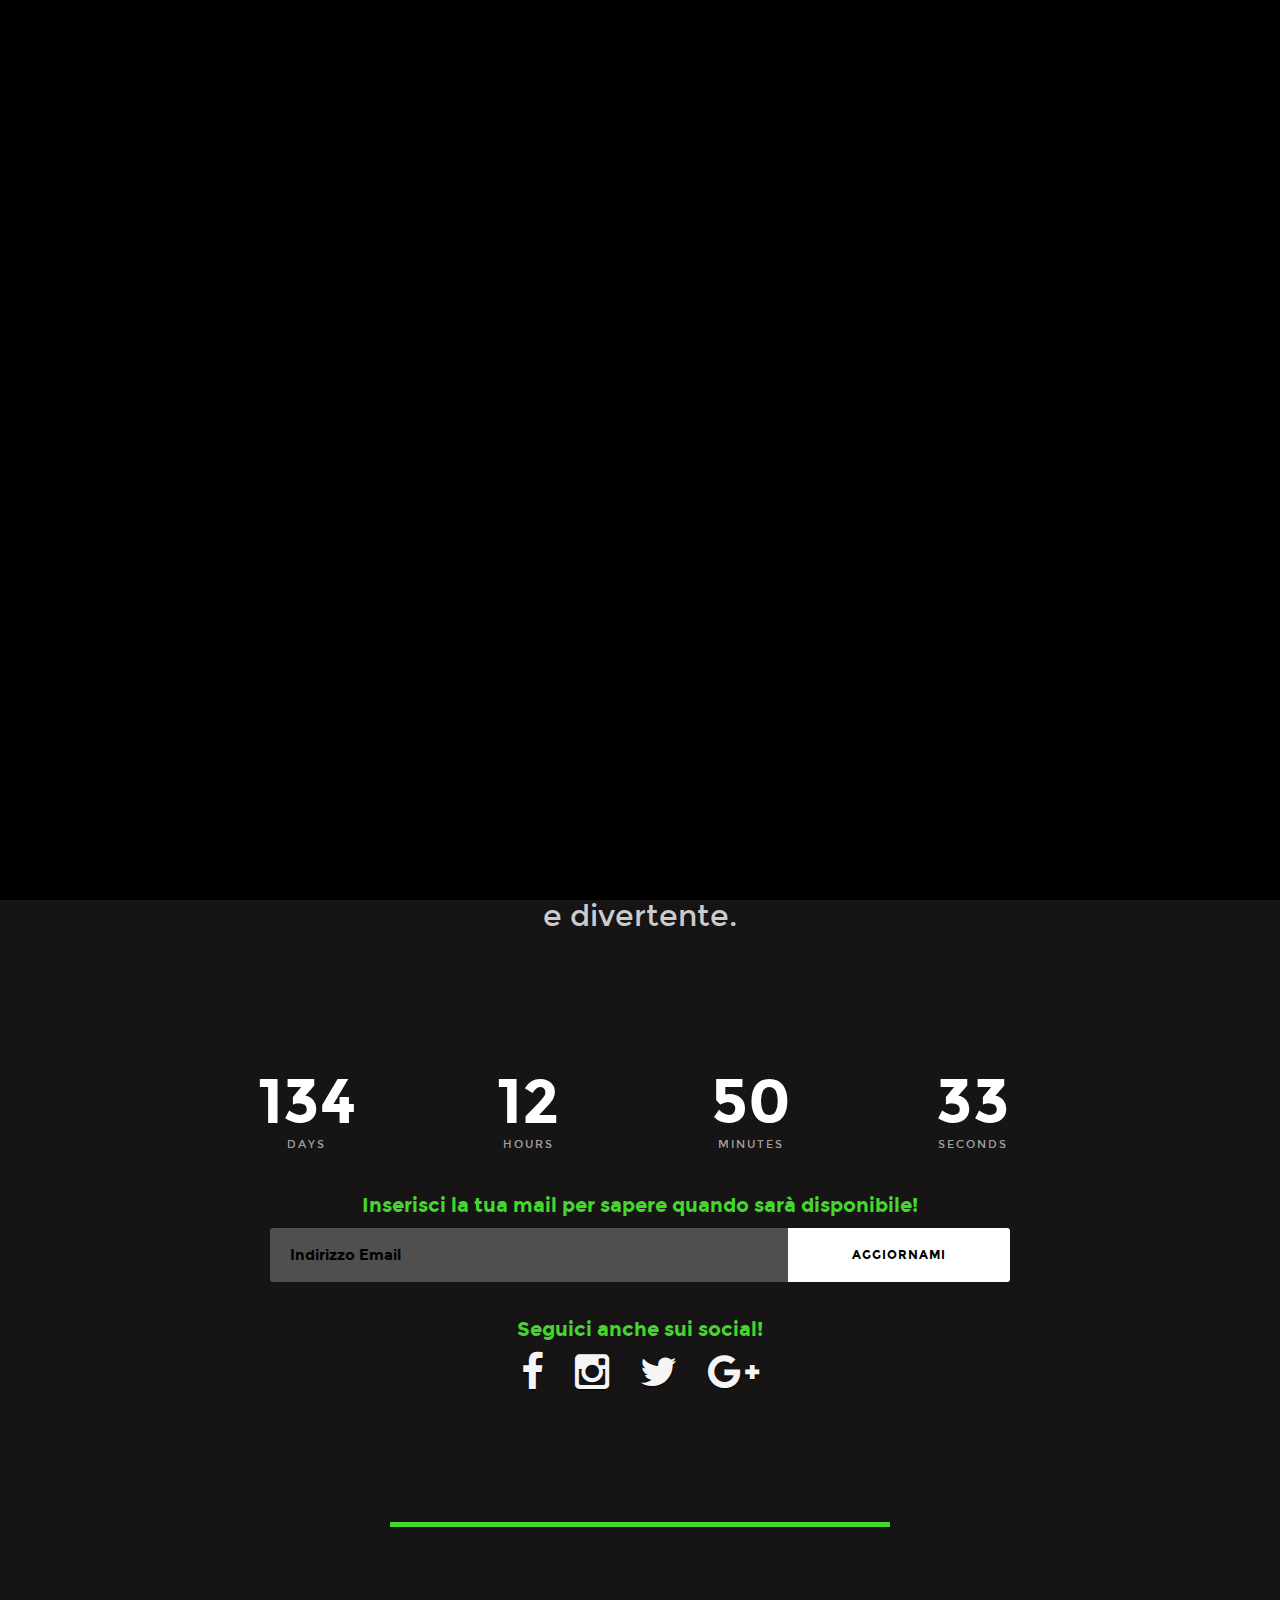
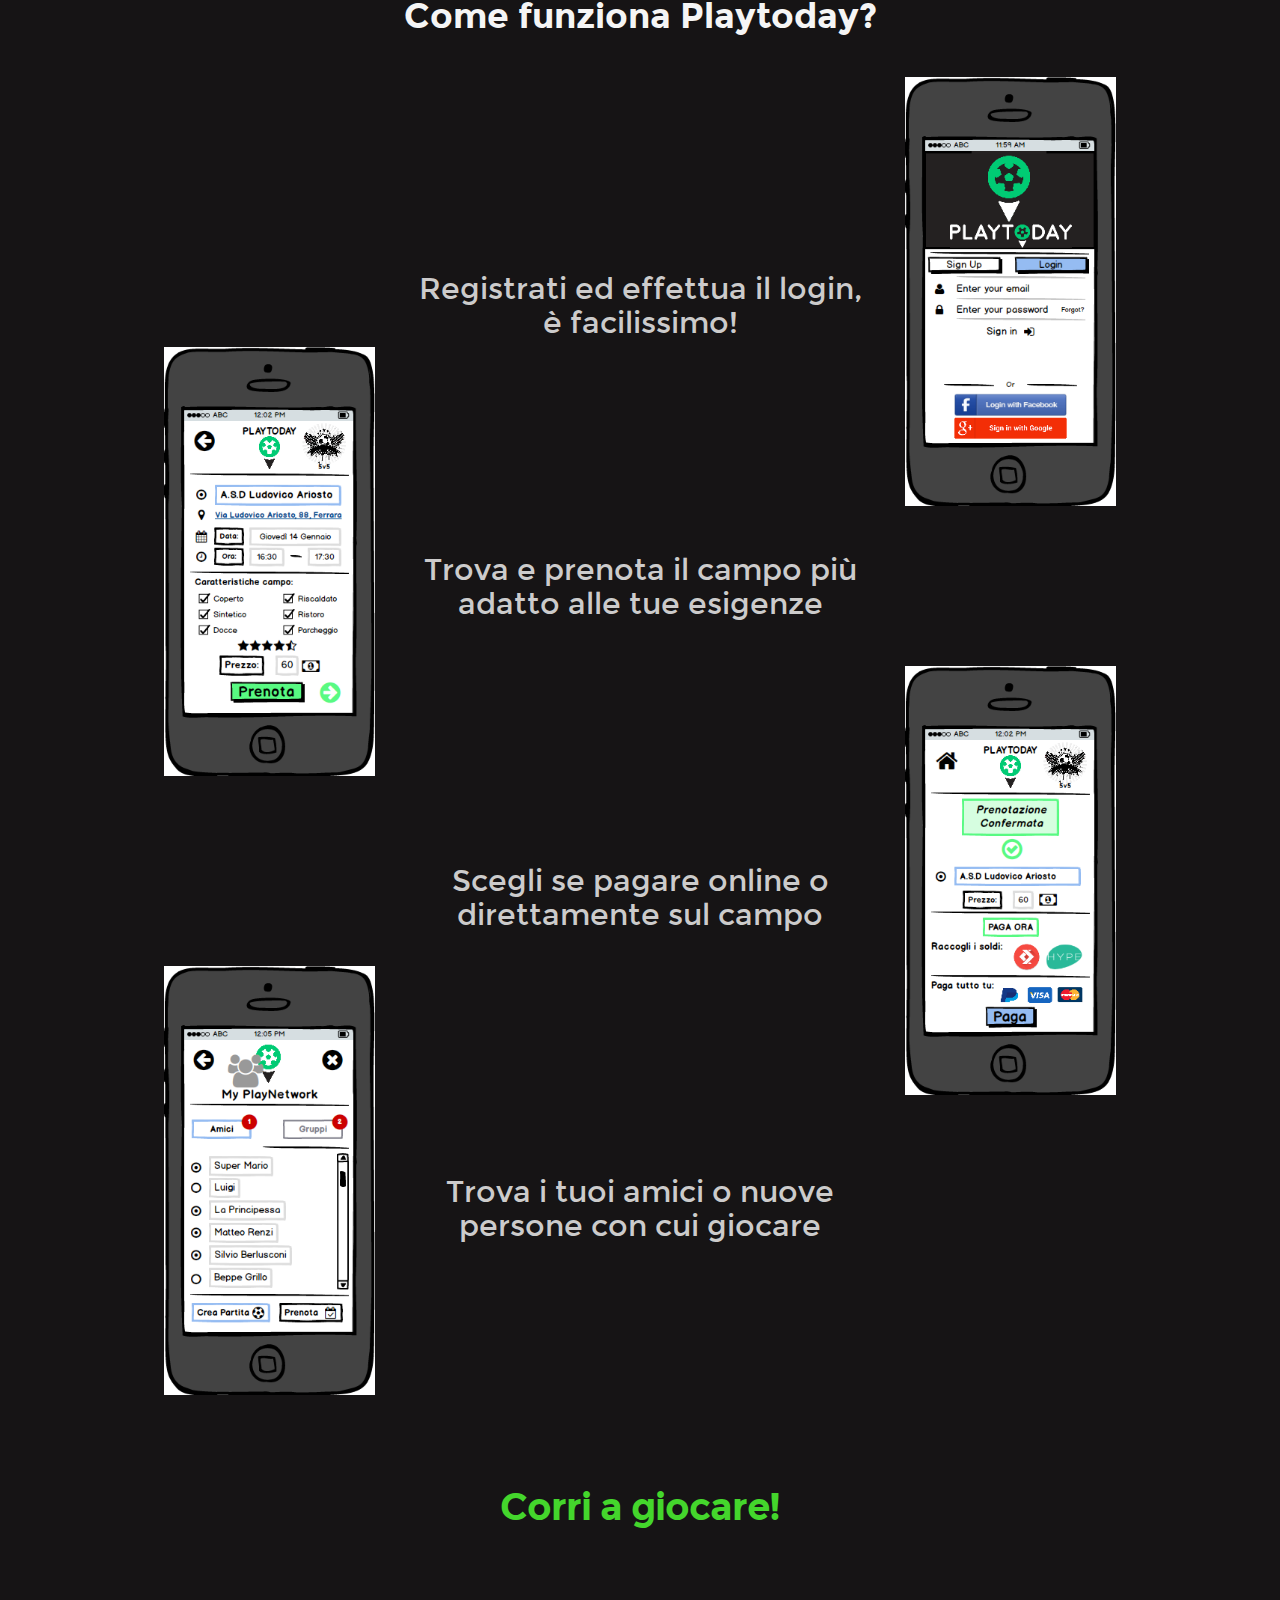
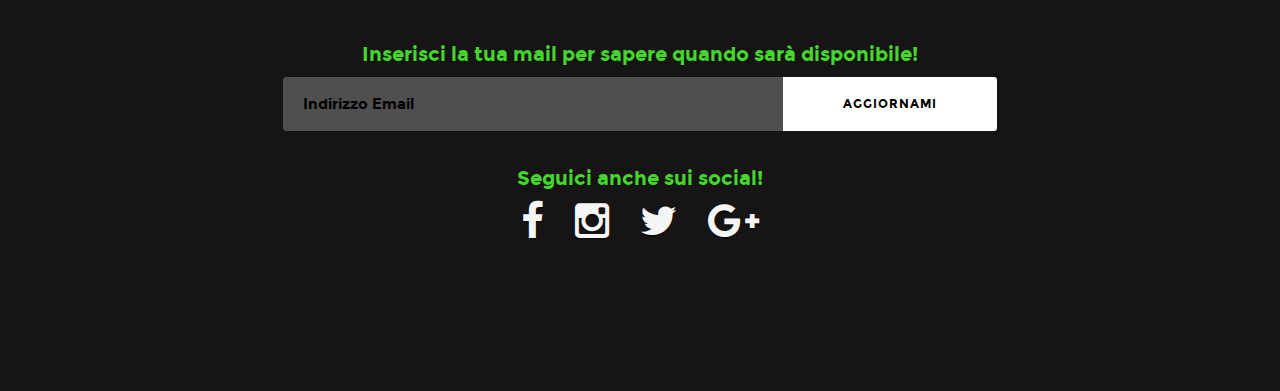
==== commit a922d5b4: "" ====
--- a/web/index.html
+++ b/web/index.html
@@ -98,19 +98,25 @@
                     <br>
 
                     <div id="imageleft" class="three columns">
-                        <img src="./images/Seleziona.png" alt="seleziona il campo">
+                      <br><br> <br><br><br><br><br><br><br> <img src="./images/Seleziona.png" alt="seleziona il campo"><br><br><br><br><br><br><br>
                         <img src="./images/Crea_Partita.png" alt="trova i tuoi amici">
                     </div>
 
                     <div id="content" class="six columns">
+                        <br><br><br><br><br><br>
                         <p>Registrati ed effettua il login, è facilissimo!</p>
+                        <br><br><br><br><br><br>
                         <p>Trova e prenota il campo più adatto alle tue esigenze</p>
+                        <br><br><br><br><br><br><br>
                         <p>Scegli se pagare online o direttamente sul campo</p>
+                        <br><br><br><br><br><br><br>
                         <p>Trova i tuoi amici o nuove persone con cui giocare</p>
+                        <br><br><br><br>
                     </div>
 
                     <div id="imageright" class="three columns">
                         <img src="./images/SignUp_LogIn.png" alt="registrati">
+                        <br><br><br><br><br><br>
                         <img src="./images/Paga_Ora.png" alt="paga online">
                     </div>
                     <div id="endpage" class="twelve columns">
--- a/web/css/main2.css
+++ b/web/css/main2.css
@@ -554,13 +554,14 @@
 
 main .site-header .logo {
 	display: inline-block;
+        
 	vertical-align: middle;
 	margin: 0 0 0px 0;
 	padding: 0;
 }
 main .site-header .logo a {
 	display: block;
-	margin: 0;
+	margin-left:15%;
 	padding: 0;
 	border: none;
 	outline: none;
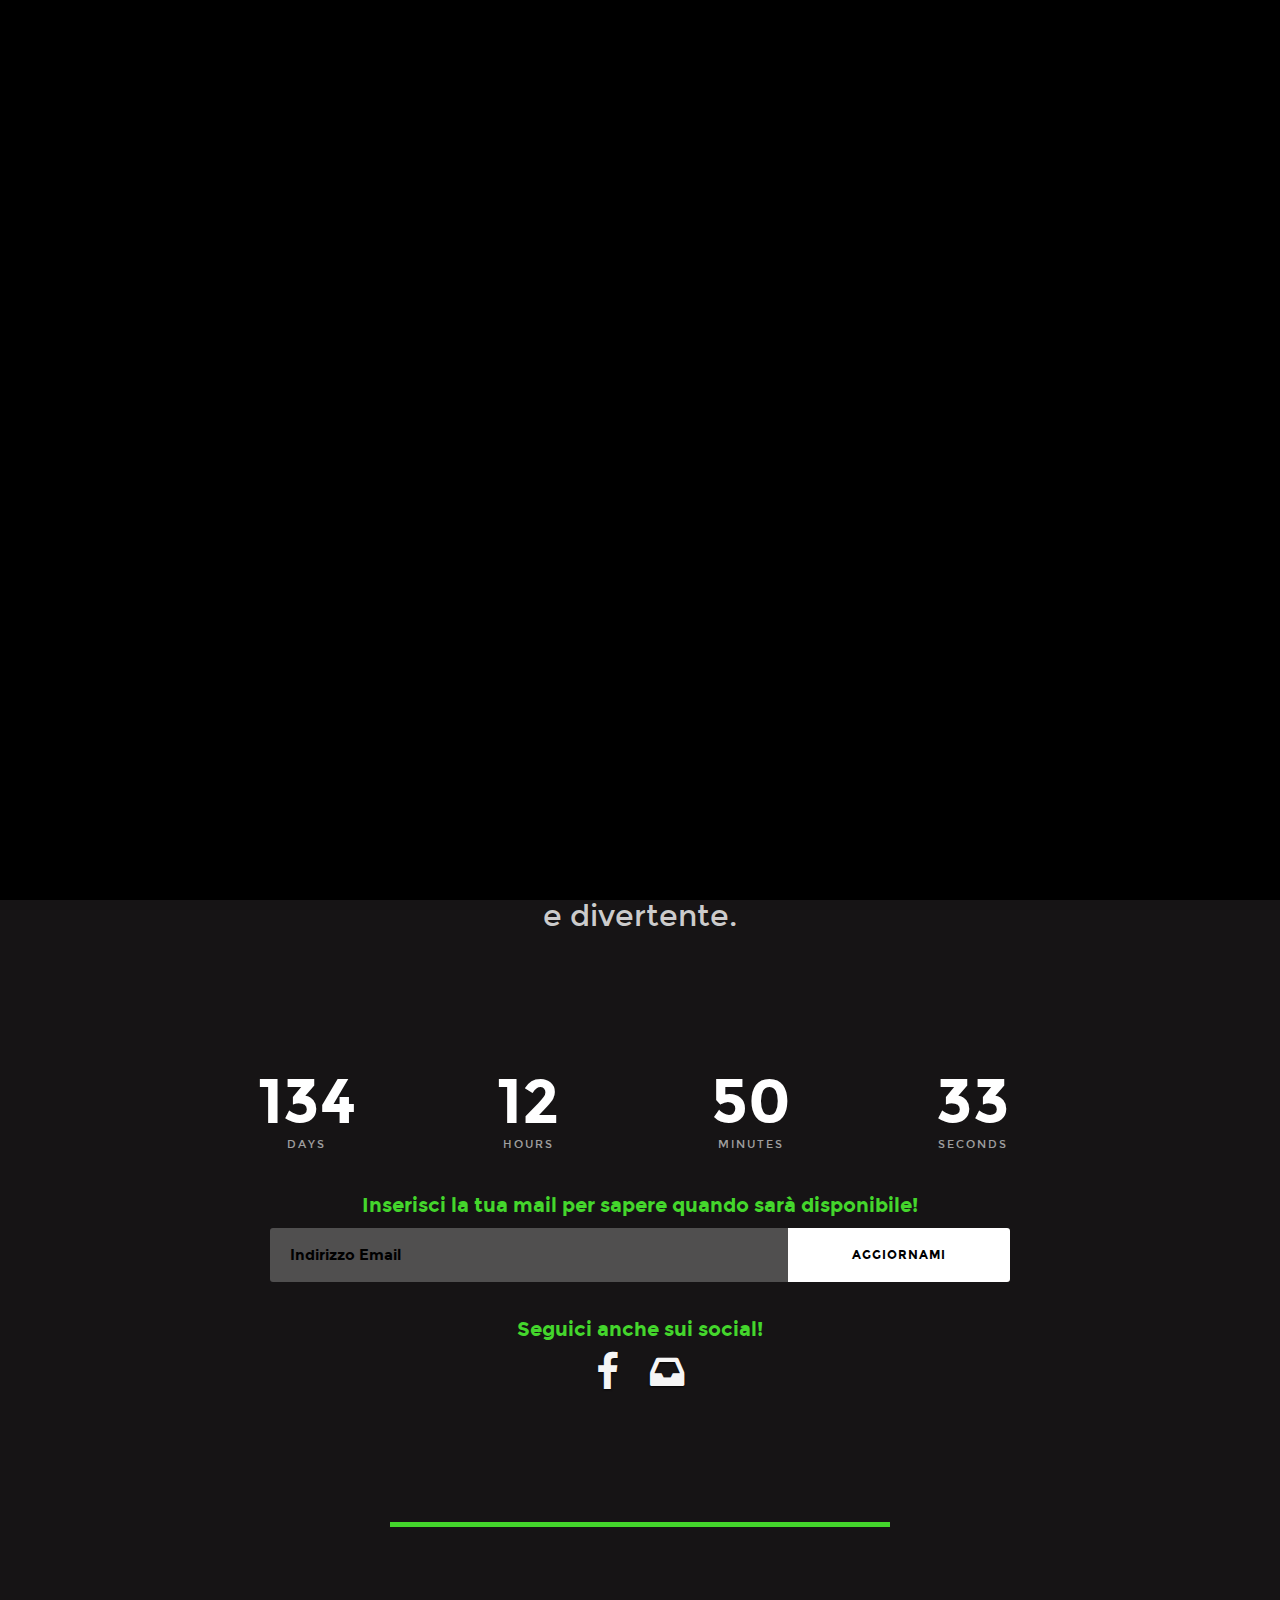
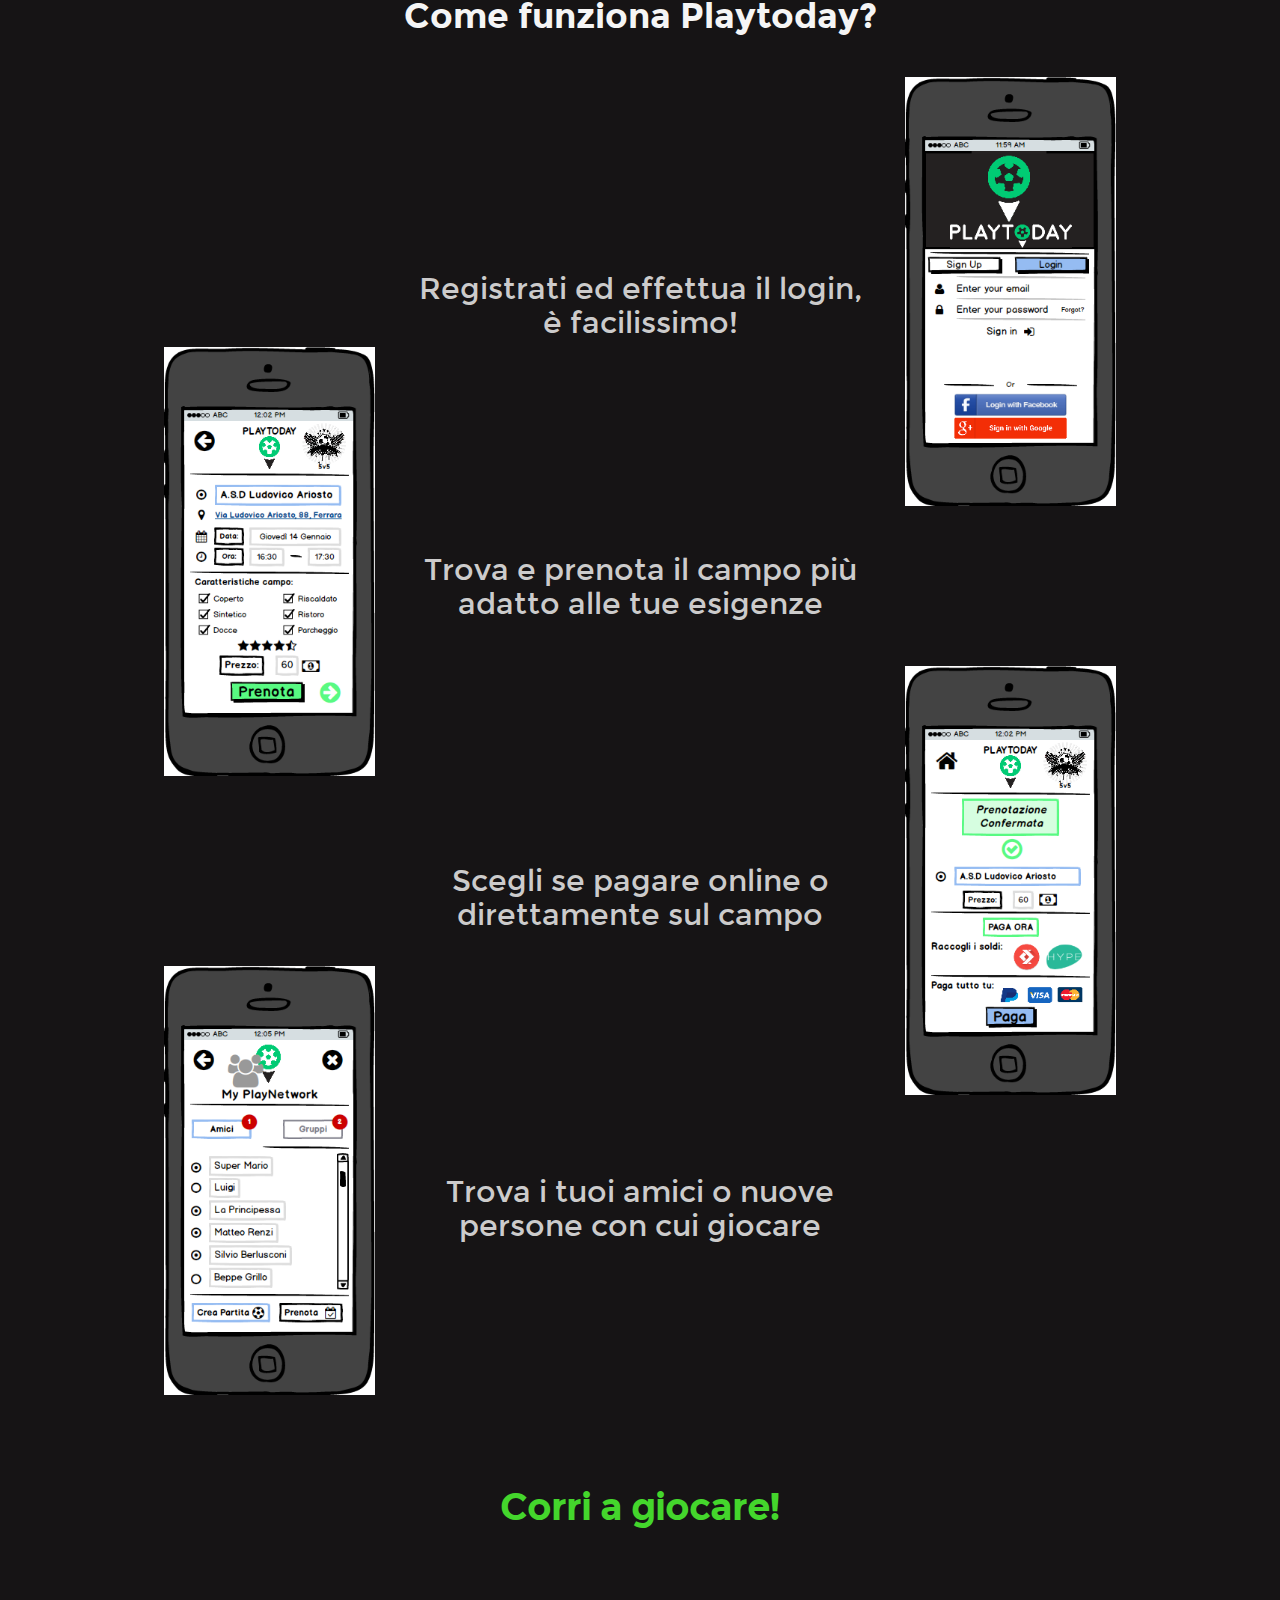
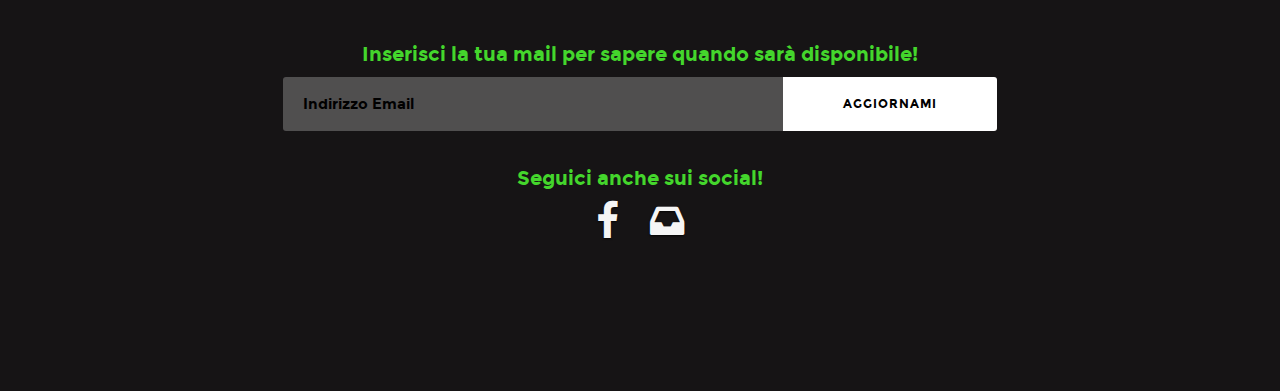
==== commit 4e6b7430: "Merge origin/master" ====
--- a/web/index.html
+++ b/web/index.html
@@ -87,10 +87,10 @@
                     </div> <!-- /sign-up form -->   
                     <h3>Seguici anche sui social!</h3>
                     <ul class="socialicons">
-                        <li><a href="#"><i class="fa fa-facebook"></i></a></li>
-                        <li><a href="#"><i class="fa fa-instagram"></i></a></li>
-                        <li><a href="#"><i class="fa fa-twitter"></i></a></li>
-                        <li><a href="#"><i class="fa fa-google-plus"></i></a></li>
+                        <li><a href="https://www.facebook.com/playtodayitalia/"><i class="fa fa-facebook"></i></a></li>
+                        <li><a href="mailto: playtodayitalia@gmail.com"><i class="fa fa-inbox"></i></a></li>
+                       <!-- <li><a href="#"><i class="fa fa-google-plus"></i></a></li>
+                        <li><a href="#"><i class="fa fa-instagram"></i></a></li> -->
                     </ul> 
                     <br><br>
                     <hr>
@@ -139,10 +139,10 @@
                     </div> 
                     <h3>Seguici anche sui social!</h3>
                     <ul class="socialicons">
-                        <li><a href="#"><i class="fa fa-facebook"></i></a></li>
-                        <li><a href="#"><i class="fa fa-instagram"></i></a></li>
-                        <li><a href="#"><i class="fa fa-twitter"></i></a></li>
-                        <li><a href="#"><i class="fa fa-google-plus"></i></a></li>
+                        <li><a href="https://www.facebook.com/playtodayitalia/"><i class="fa fa-facebook"></i></a></li>
+                        <li><a href="mailto: playtodayitalia@gmail.com"><i class="fa fa-inbox"></i></a></li>
+                       <!-- <li><a href="#"><i class="fa fa-google-plus"></i></a></li>
+                        <li><a href="#"><i class="fa fa-instagram"></i></a></li> -->
                     </ul> 
                     </div>
                 </div><!-- /main-content form -->
@@ -161,11 +161,11 @@
         <footer class="group">         
 
             <ul class="footer-social">
-                <li><a href="#"><i class="fa fa-facebook"></i></a></li>
-                <li><a href="#"><i class="fa fa-instagram"></i></a></li>
-                <li><a href="#"><i class="fa fa-twitter"></i></a></li>
-                <li><a href="#"><i class="fa fa-google-plus"></i></a></li>
-            </ul>   
+                        <li><a href="https://www.facebook.com/playtodayitalia/"><i class="fa fa-facebook"></i></a></li>
+                        <li><a href="mailto: playtodayitalia@gmail.com"><i class="fa fa-inbox"></i></a></li>
+                       <!-- <li><a href="#"><i class="fa fa-google-plus"></i></a></li>
+                        <li><a href="#"><i class="fa fa-instagram"></i></a></li> -->
+                    </ul>  
 
             <ul class="footer-copyright">
                 <li>&copy; Copyright 2016 PlayToday</li>
